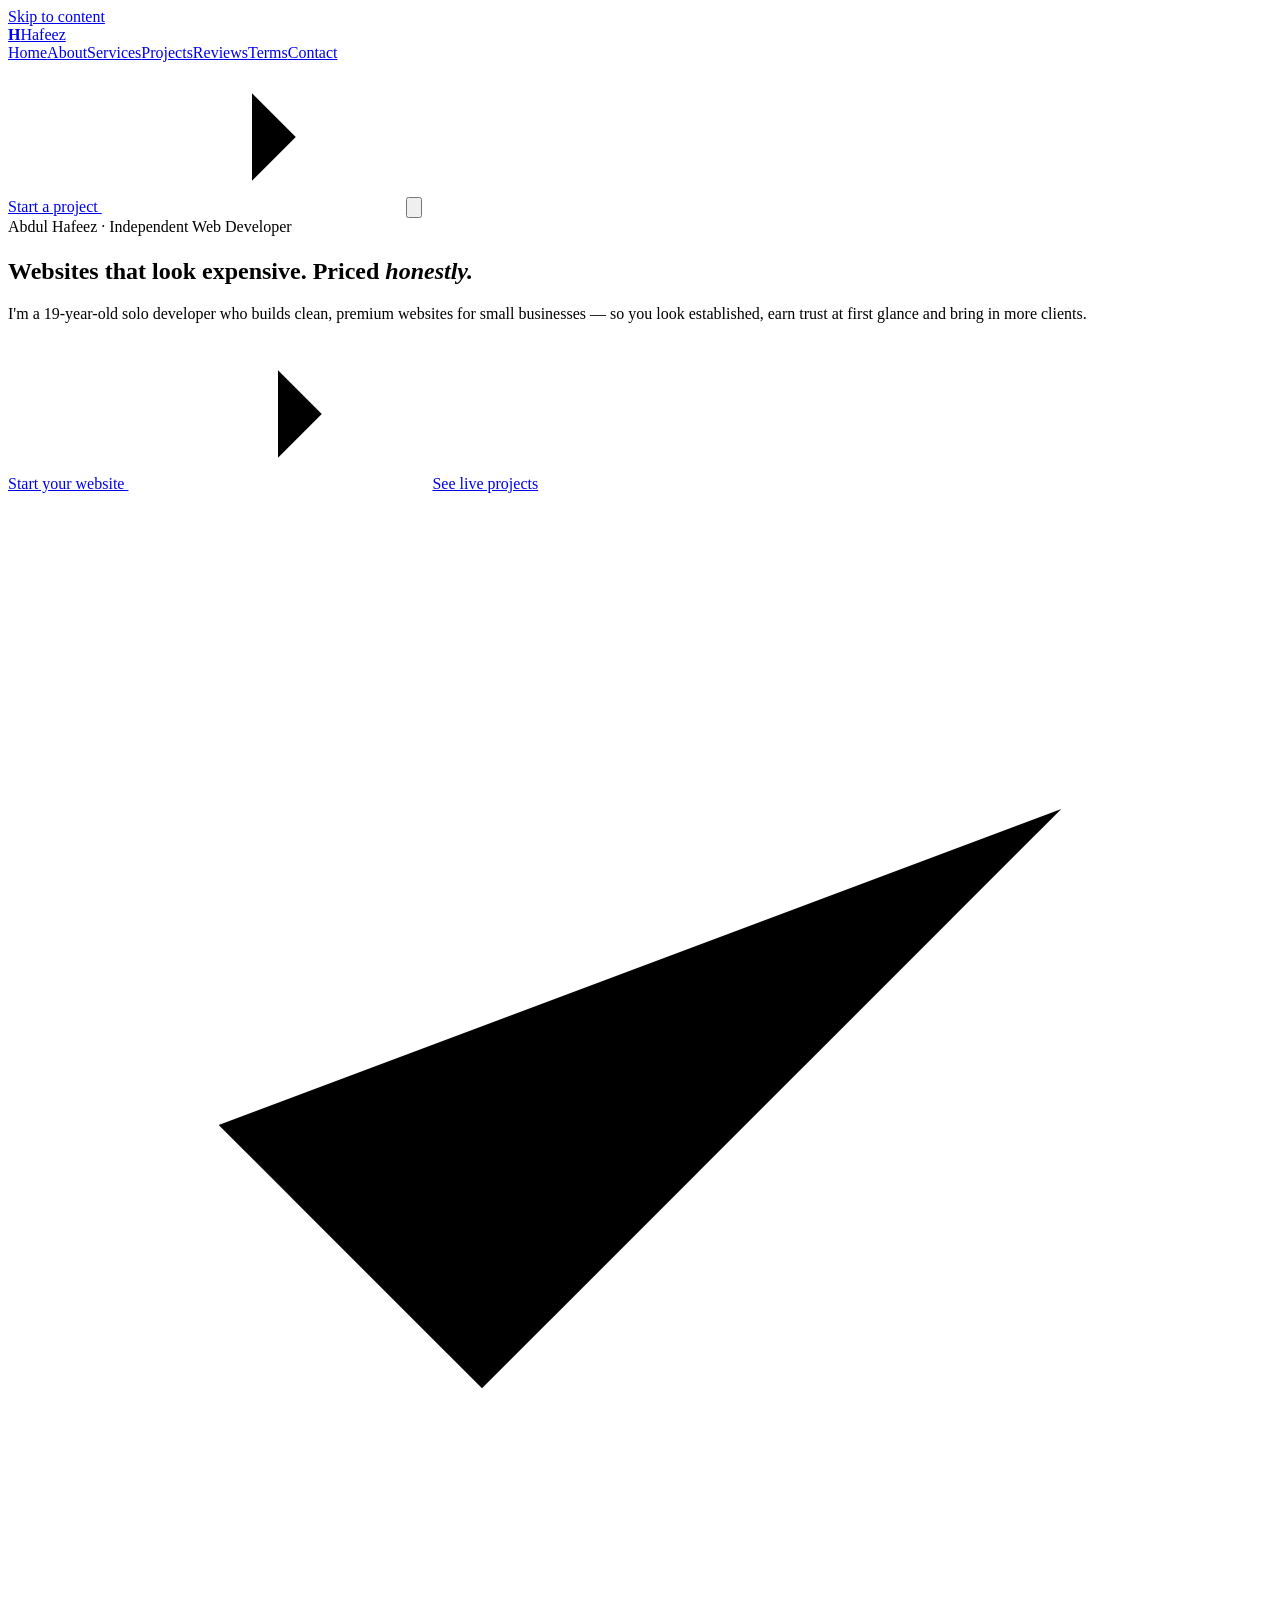
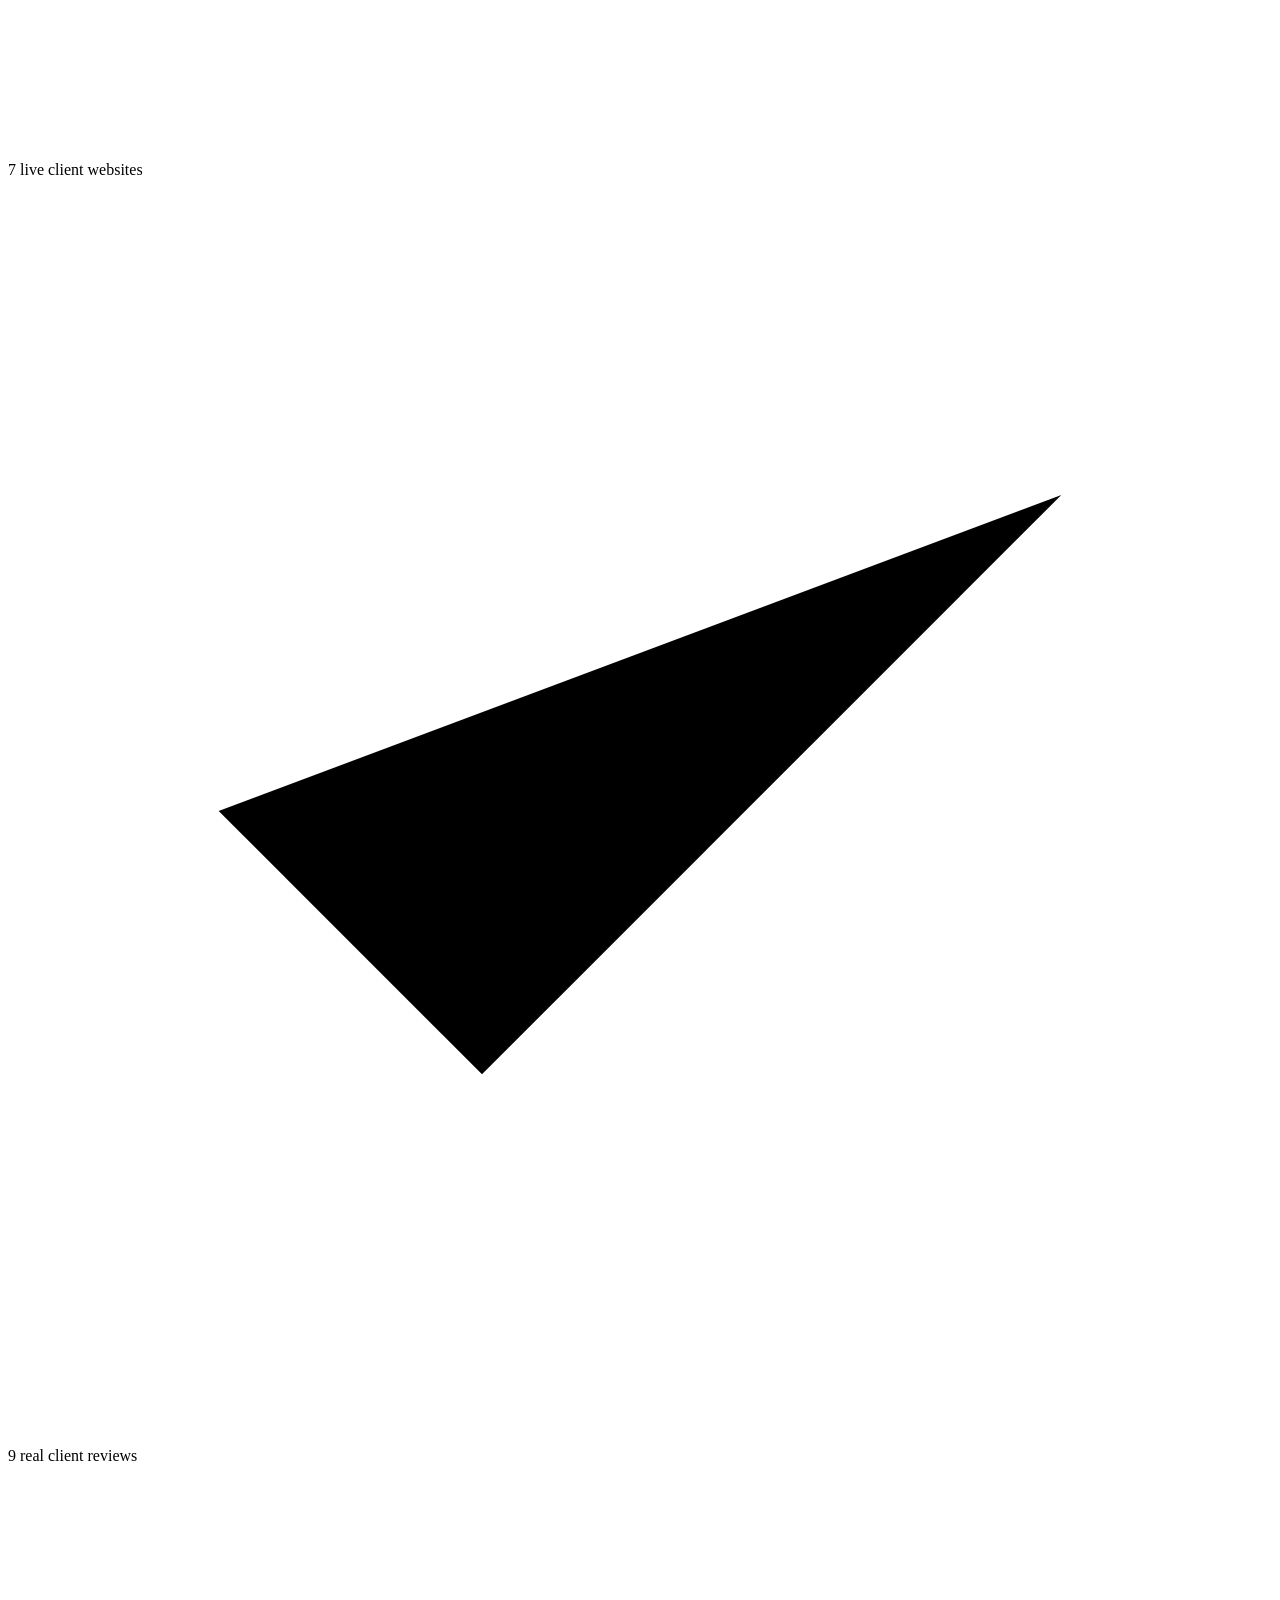
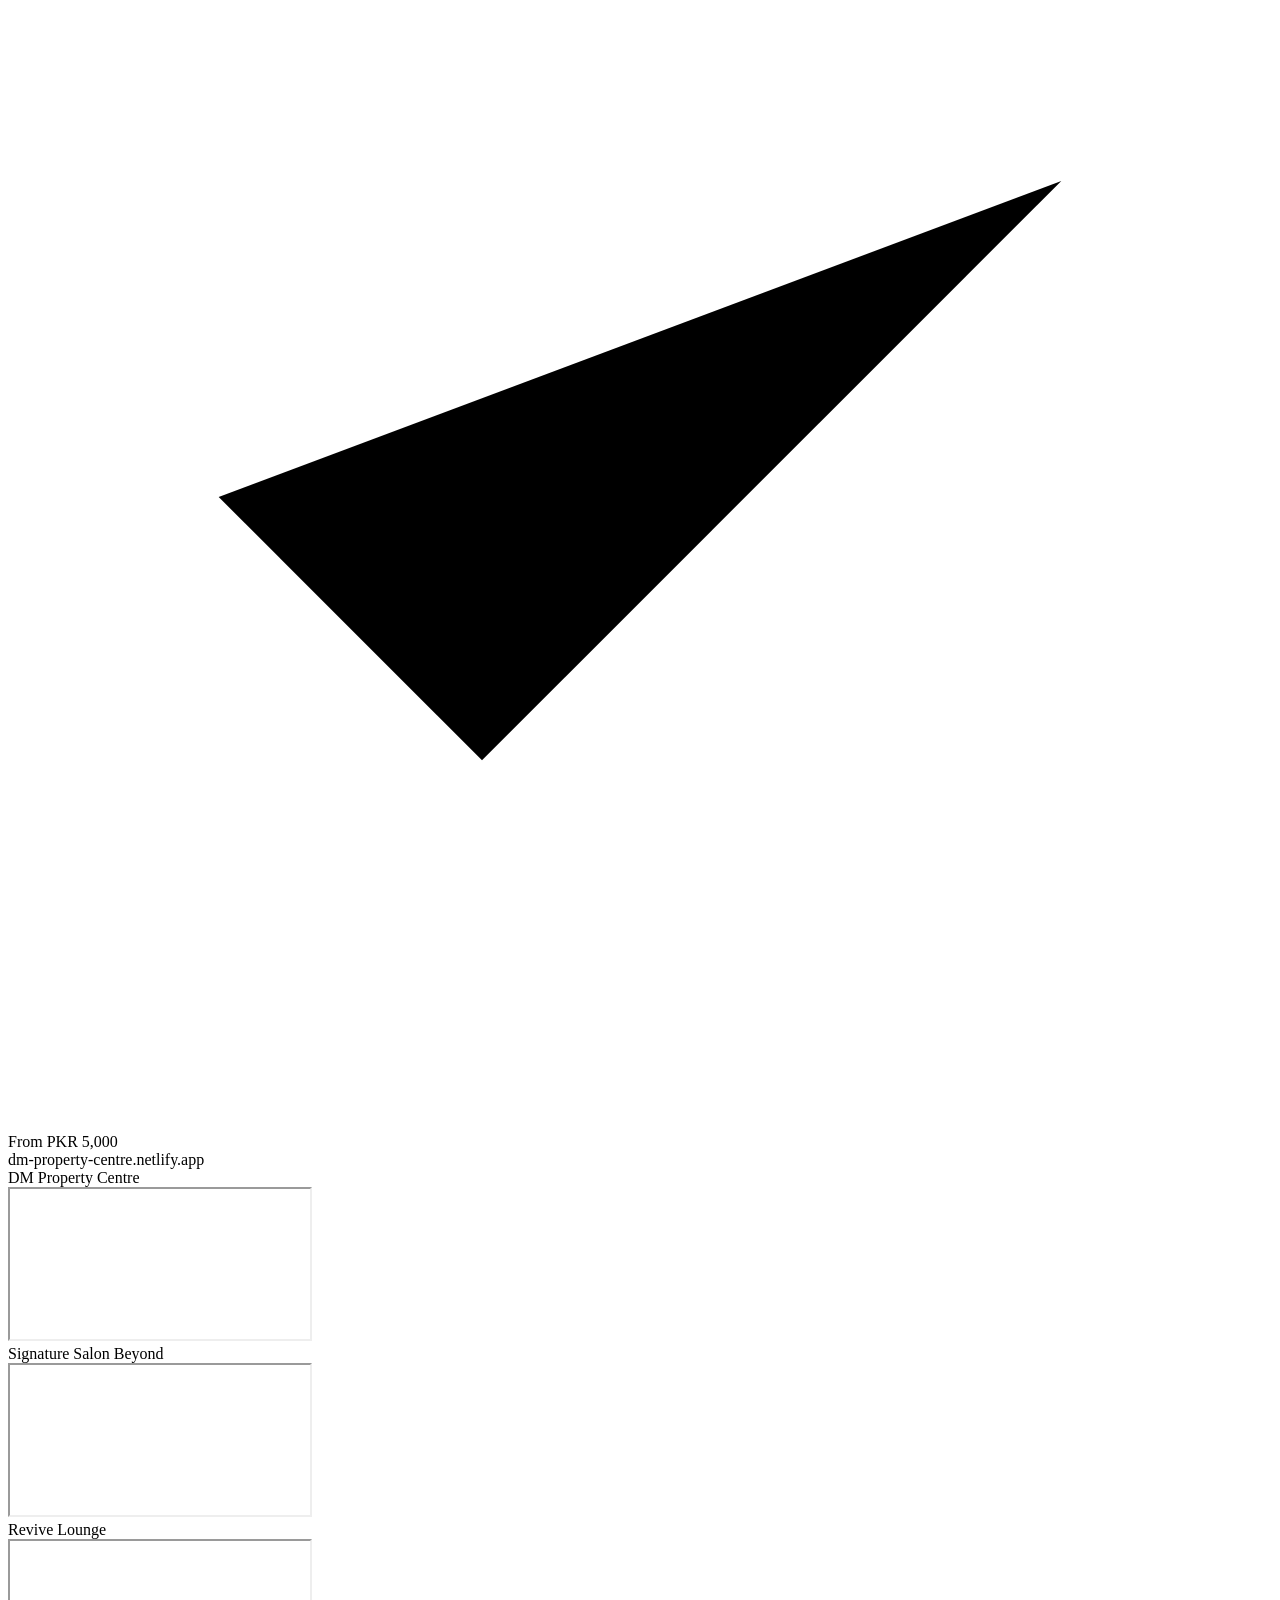
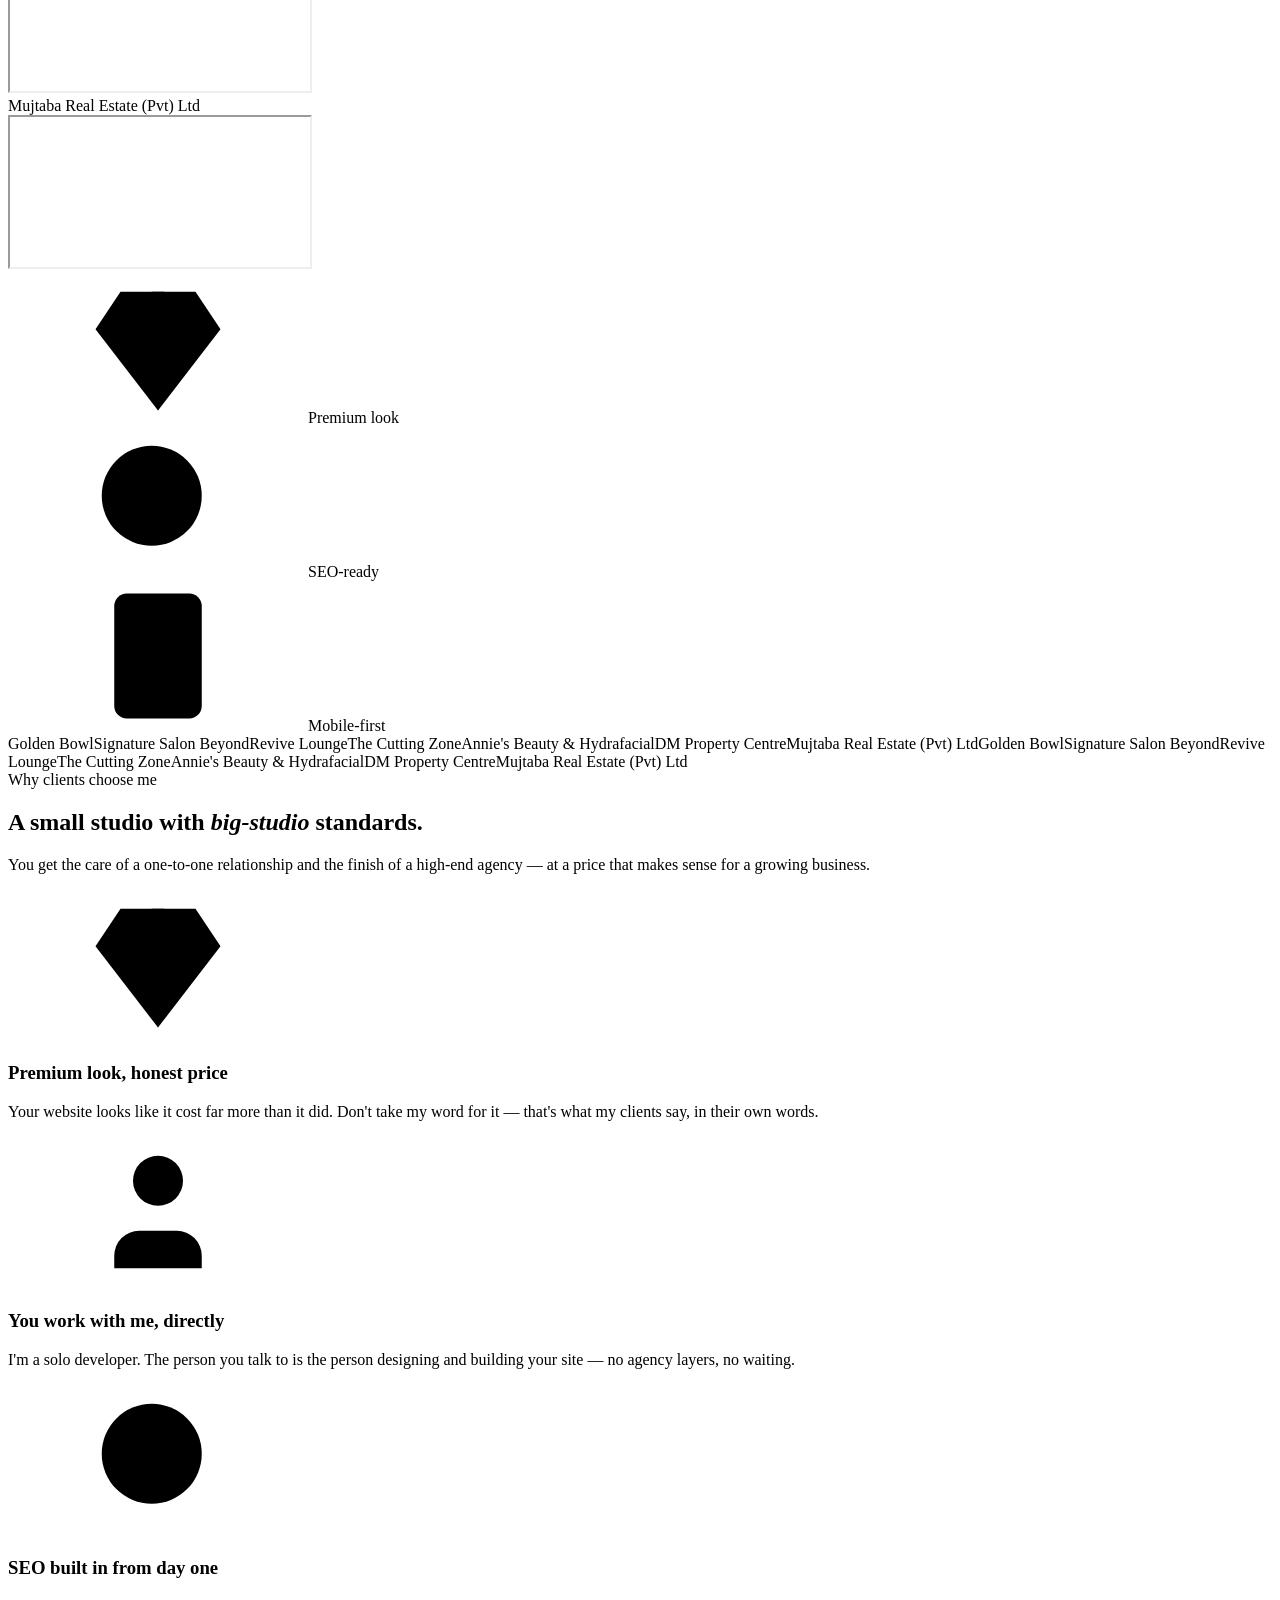
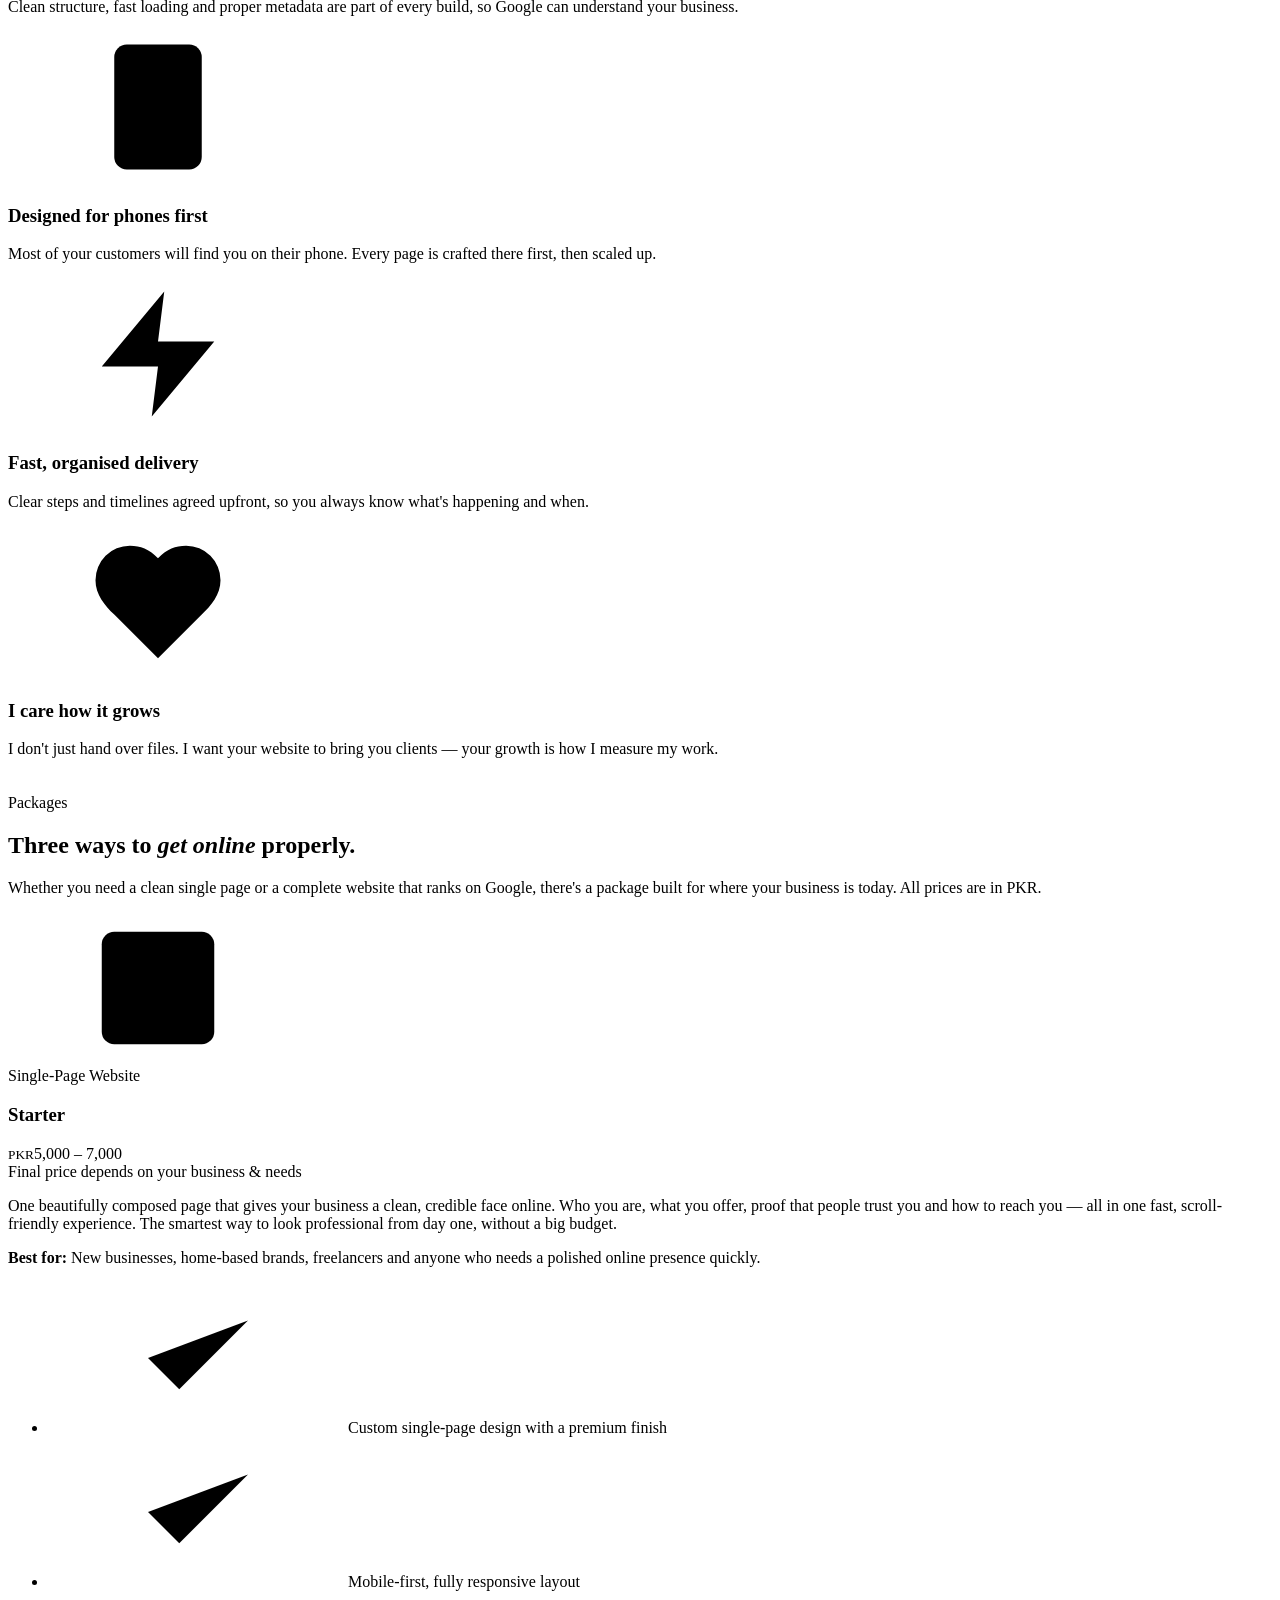
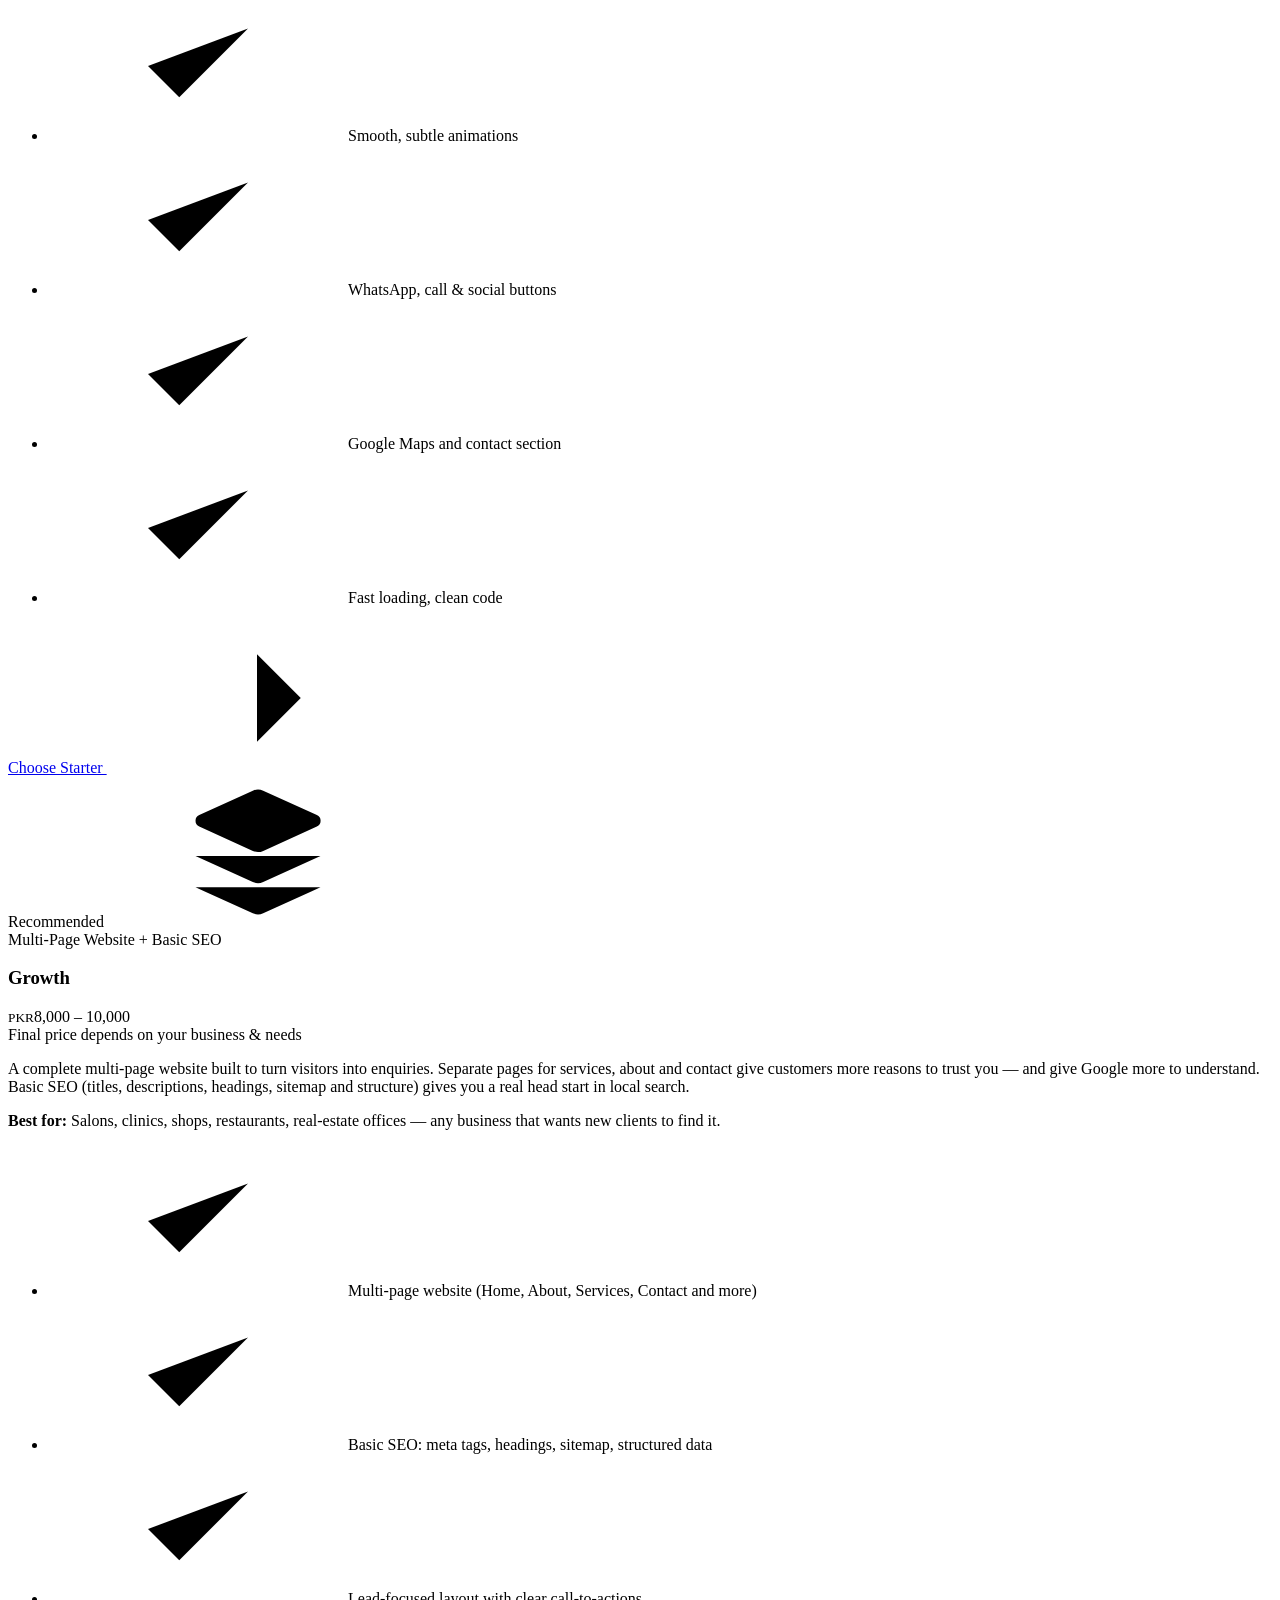
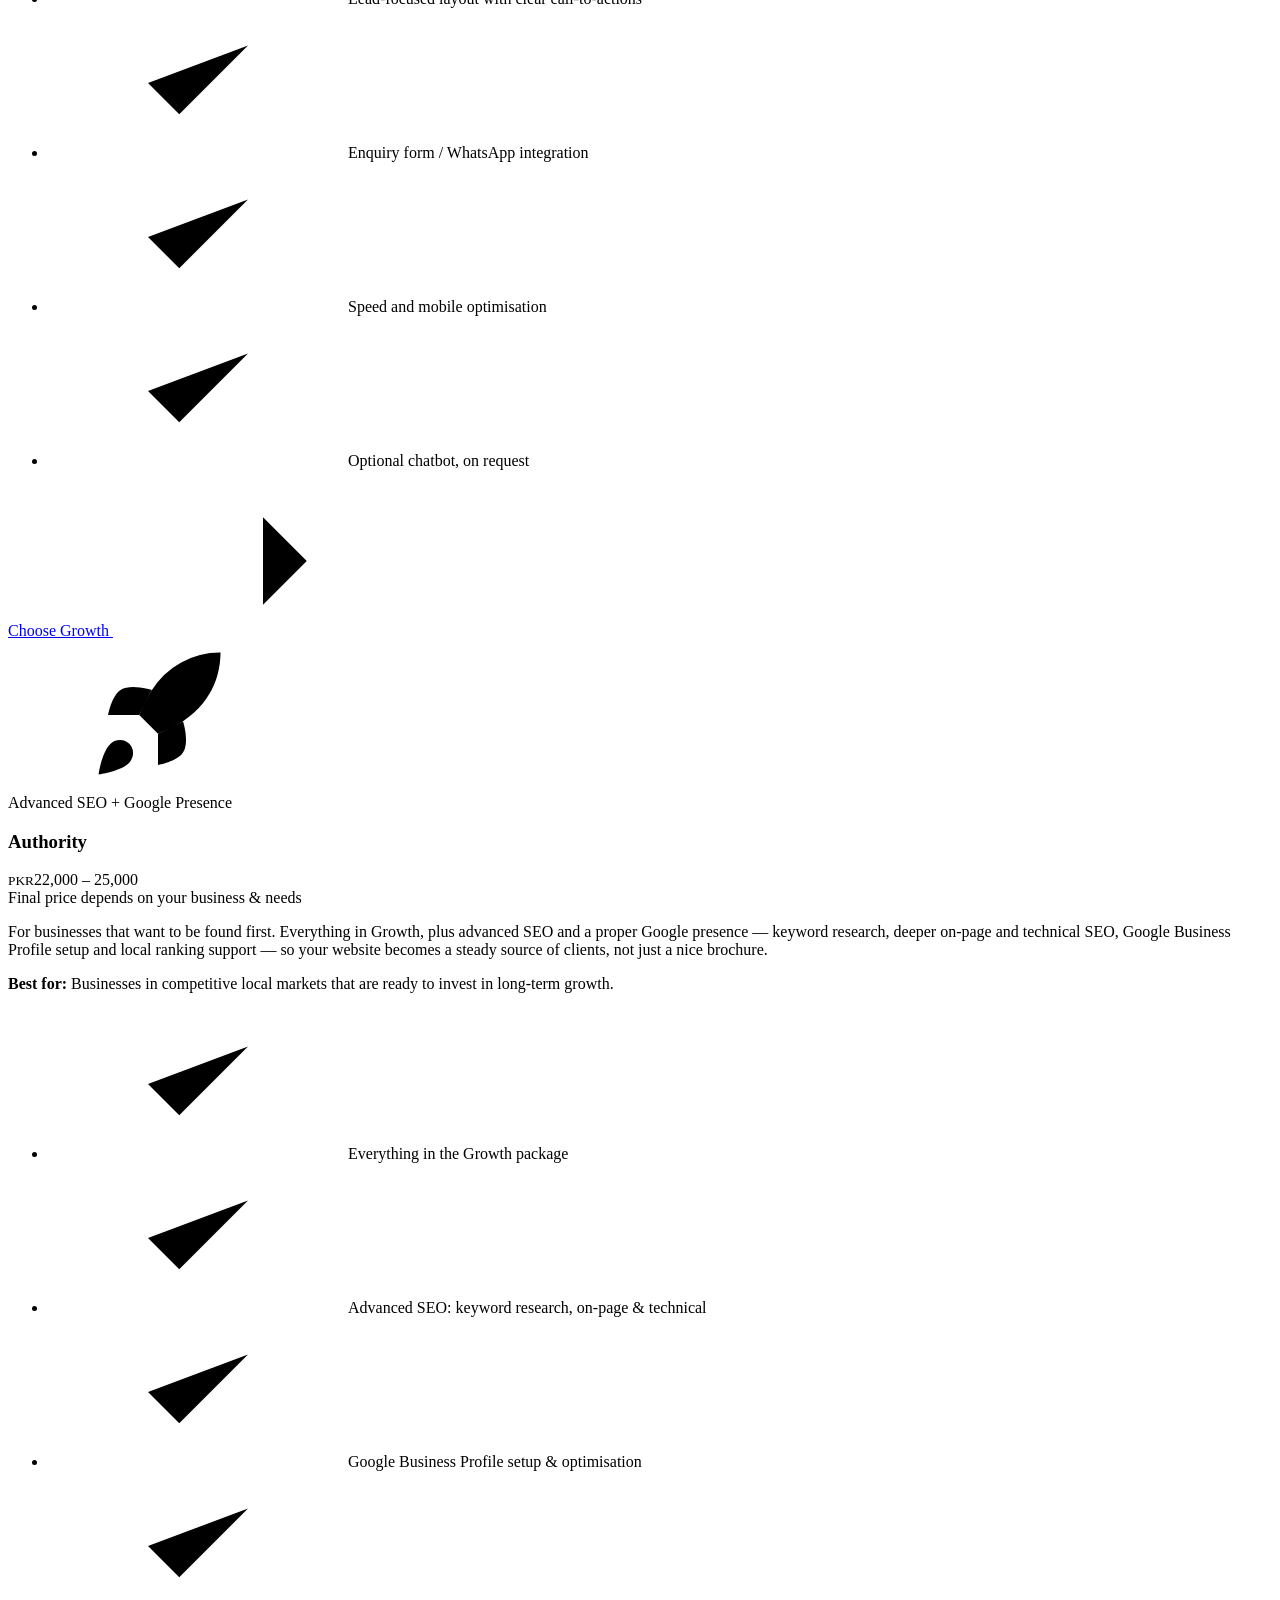
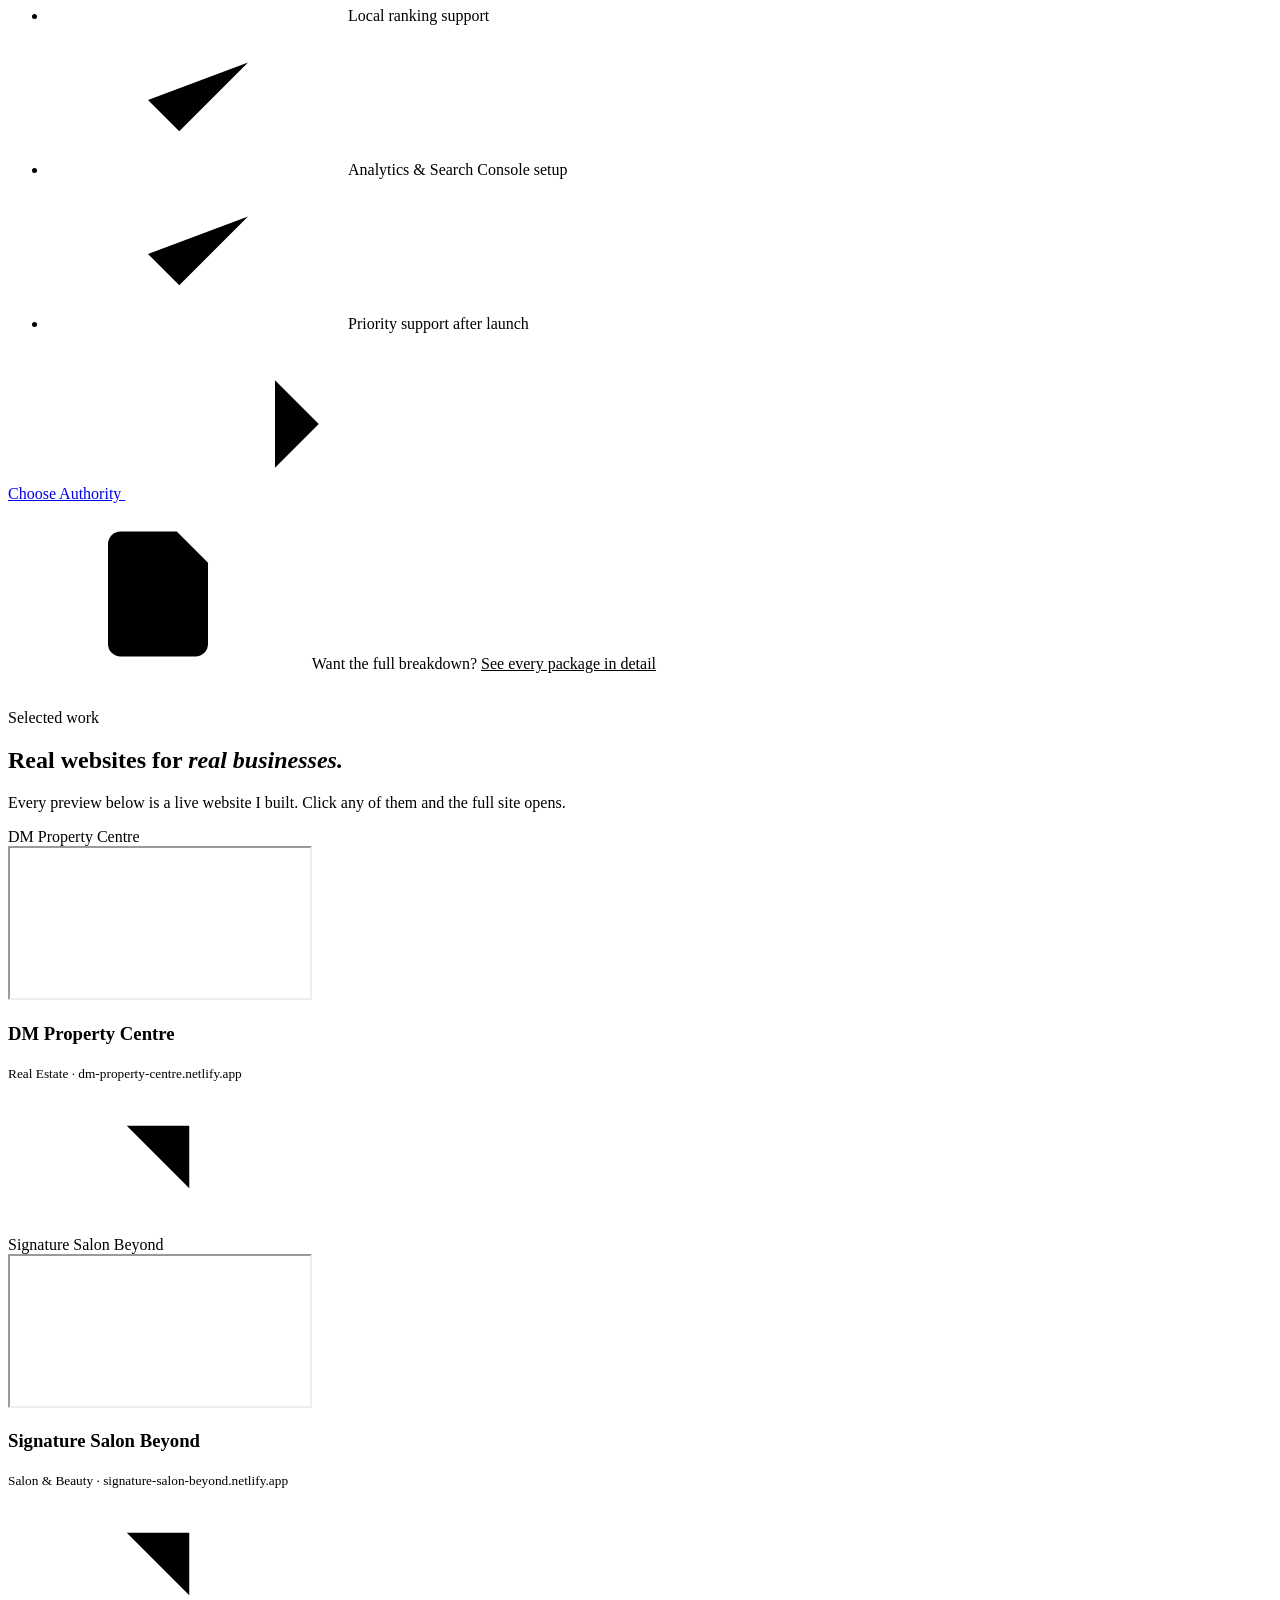
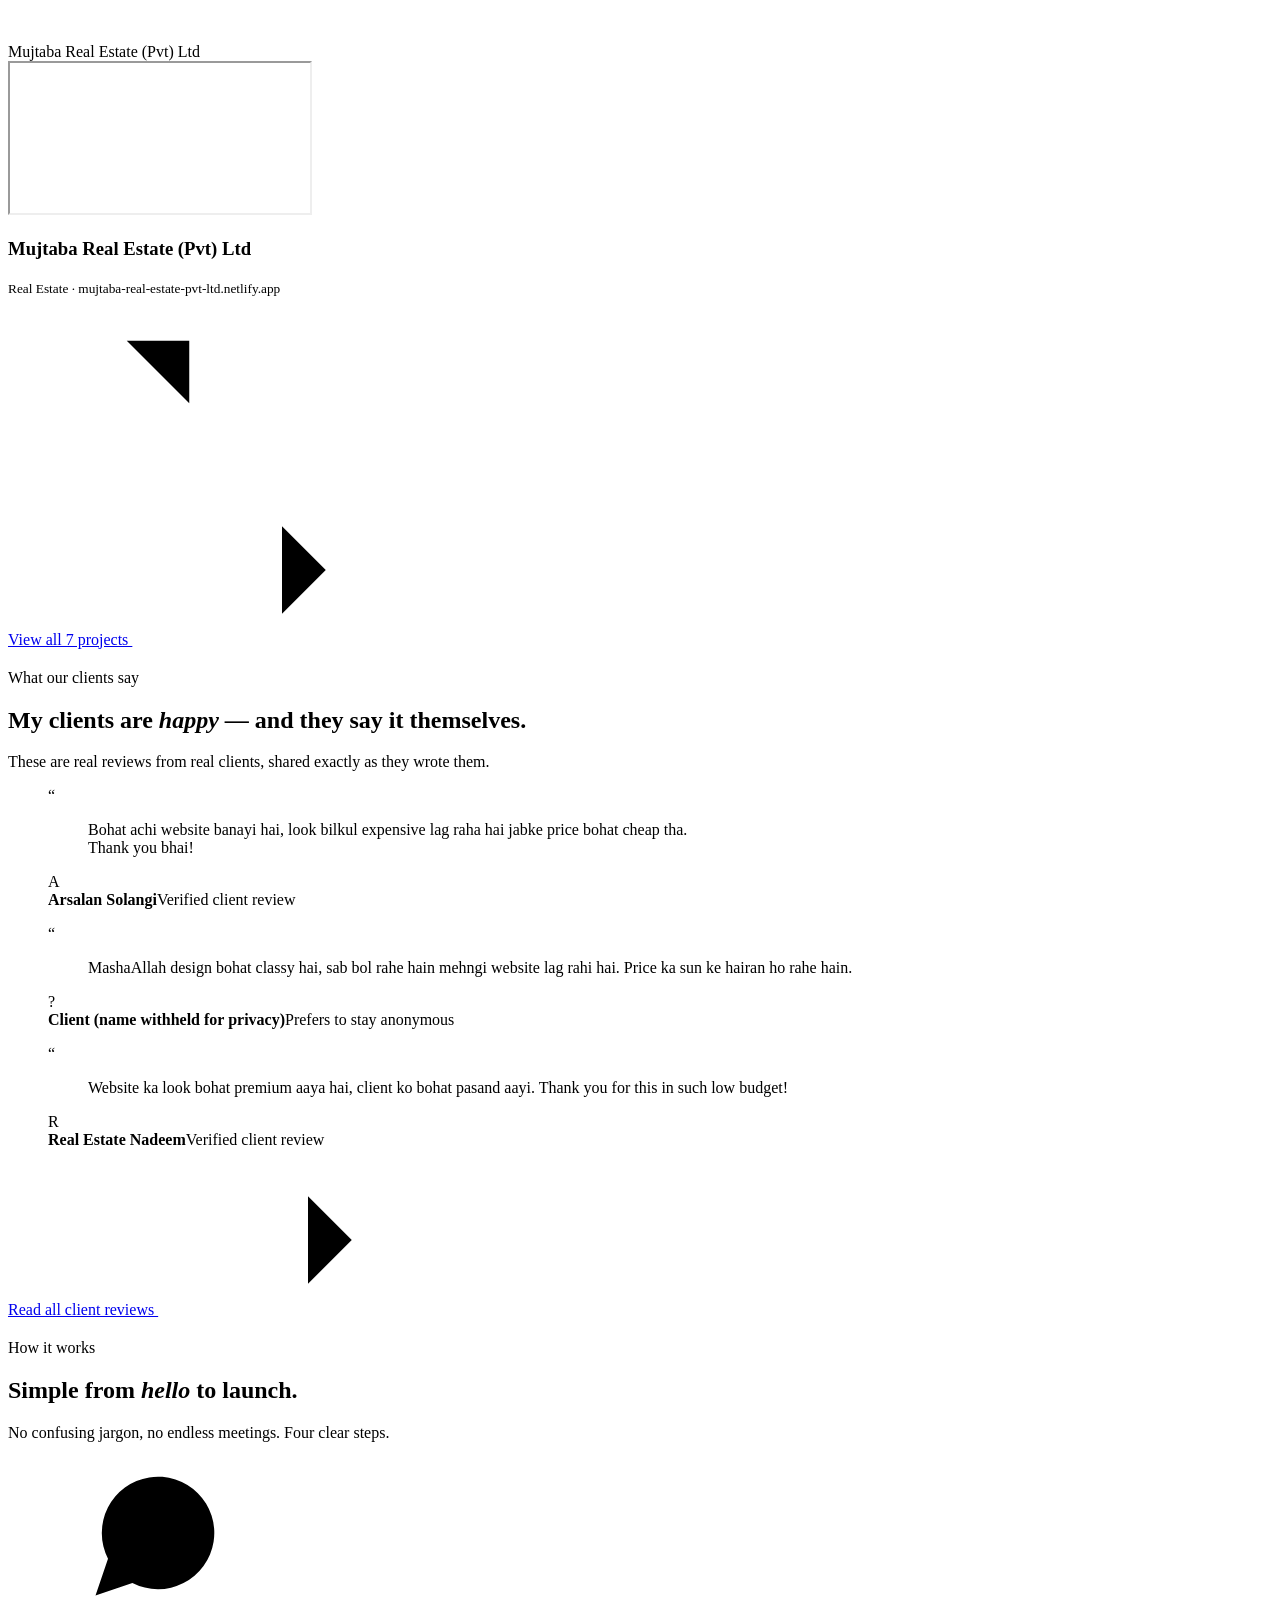
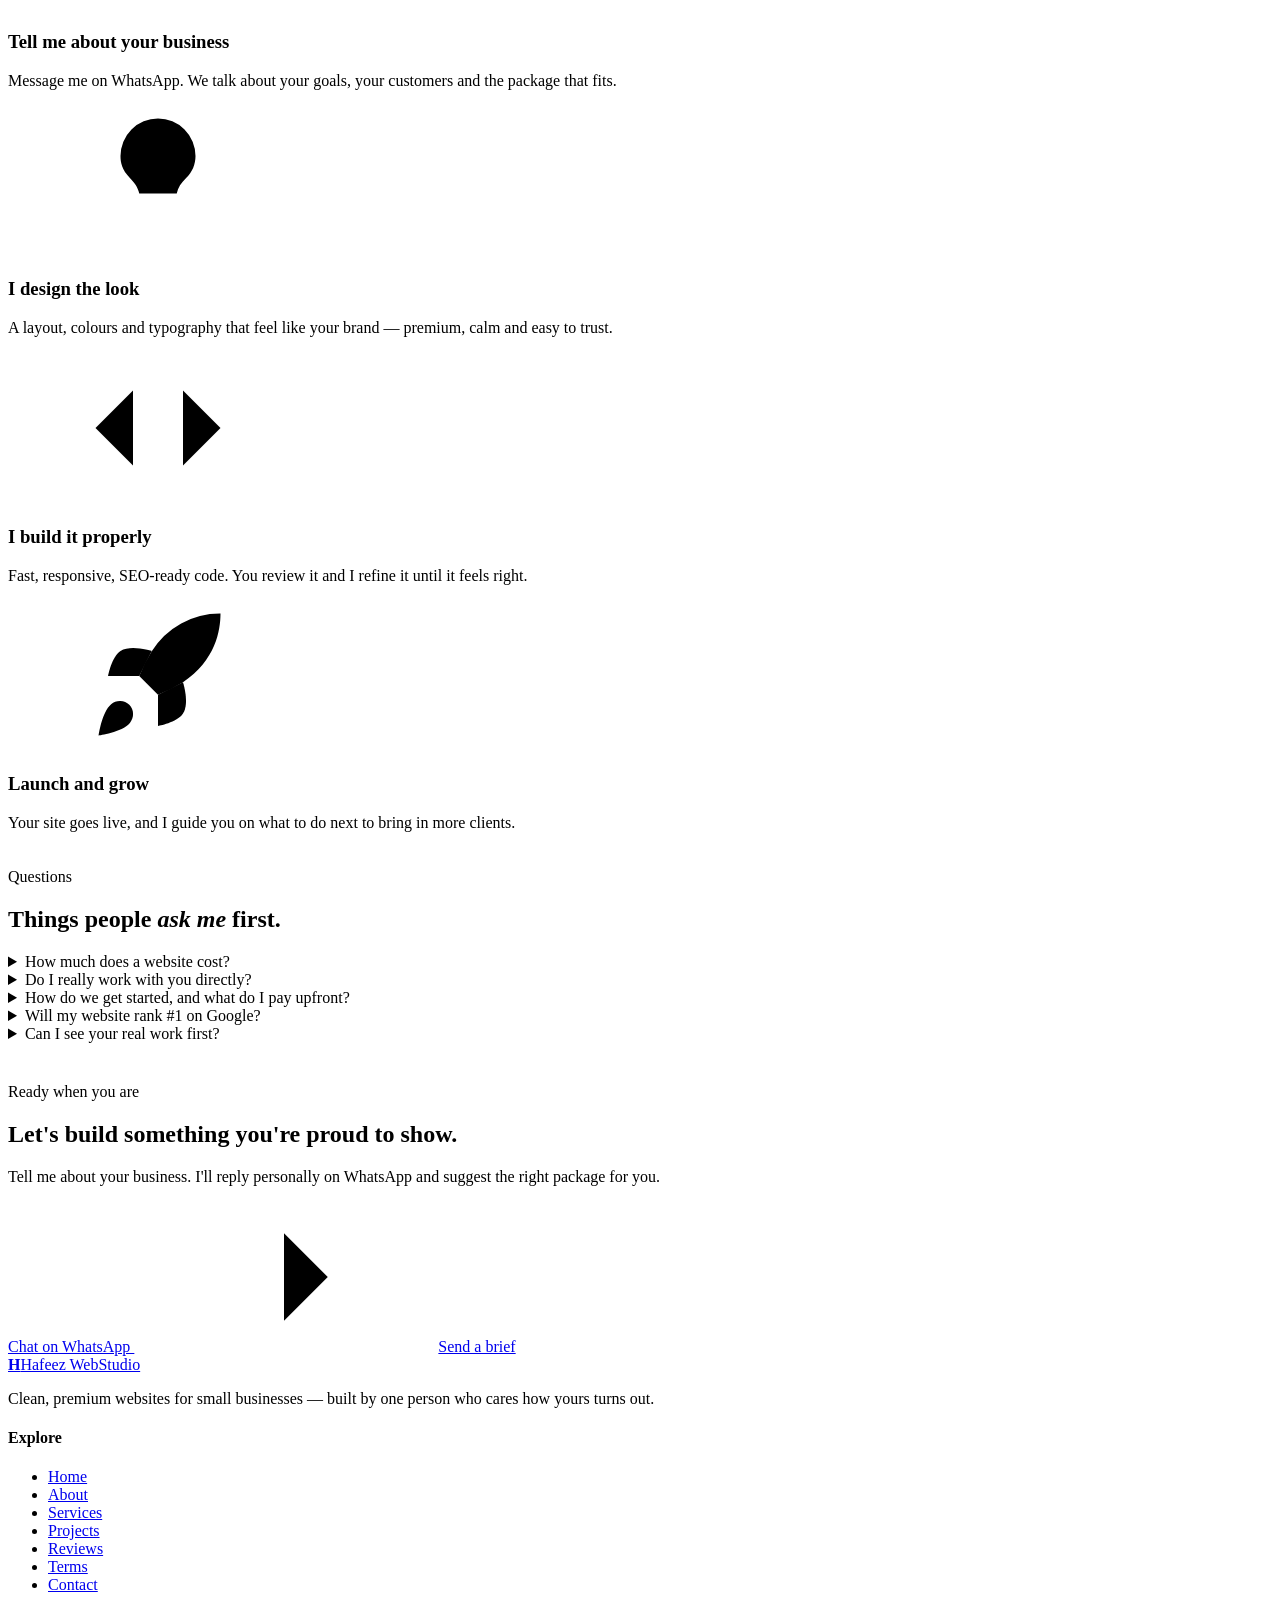
==== index.html @ 3e657000 "Add files via upload" ====
<!doctype html>
<html lang="en">
<head>
<meta charset="utf-8">
<meta name="viewport" content="width=device-width,initial-scale=1,viewport-fit=cover">
<title>Hafeez WebStudio — Premium Websites for Small Businesses</title>
<meta name="description" content="Abdul Hafeez builds clean, premium, SEO-ready websites for small businesses. Single-page from PKR 5,000, multi-page with SEO from PKR 8,000. See live projects and real client reviews.">
<meta name="robots" content="index,follow,max-image-preview:large">
<link rel="canonical" href="https://hafeezwebstudio.vercel.app/">
<meta name="theme-color" content="#08080b">
<meta name="author" content="Abdul Hafeez">
<meta property="og:type" content="website">
<meta property="og:site_name" content="Hafeez WebStudio">
<meta property="og:title" content="Hafeez WebStudio — Premium Websites for Small Businesses">
<meta property="og:description" content="Abdul Hafeez builds clean, premium, SEO-ready websites for small businesses. Single-page from PKR 5,000, multi-page with SEO from PKR 8,000. See live projects and real client reviews.">
<meta property="og:url" content="https://hafeezwebstudio.vercel.app/">
<meta name="twitter:card" content="summary">
<meta name="twitter:title" content="Hafeez WebStudio — Premium Websites for Small Businesses">
<meta name="twitter:description" content="Abdul Hafeez builds clean, premium, SEO-ready websites for small businesses. Single-page from PKR 5,000, multi-page with SEO from PKR 8,000. See live projects and real client reviews.">
<link rel="icon" href="assets/favicon.svg" type="image/svg+xml">
<link rel="preconnect" href="https://fonts.googleapis.com">
<link rel="preconnect" href="https://fonts.gstatic.com" crossorigin>
<link href="https://fonts.googleapis.com/css2?family=Instrument+Serif:ital@0;1&family=Manrope:wght@400;500;600;700&display=swap" rel="stylesheet">
<link rel="stylesheet" href="assets/style.css">
<script type="application/ld+json">{"@context": "https://schema.org", "@type": "ProfessionalService", "name": "Hafeez WebStudio", "url": "https://hafeezwebstudio.vercel.app/", "email": "hafeez.webstudio@gmail.com", "telephone": "+923283411589", "description": "Independent web developer building clean, premium, SEO-ready websites for small businesses.", "founder": {"@type": "Person", "name": "Abdul Hafeez", "jobTitle": "Web Developer"}, "priceRange": "PKR 5,000 – 25,000", "knowsAbout": ["Web design", "Website development", "Search engine optimisation", "Local SEO"]}</script><script type="application/ld+json">{"@context": "https://schema.org", "@type": "FAQPage", "mainEntity": [{"@type": "Question", "name": "How much does a website cost?", "acceptedAnswer": {"@type": "Answer", "text": "I have three packages, all priced in PKR. A single-page website is PKR 5,000 – 7,000, a multi-page website with basic SEO is PKR 8,000 – 10,000 and the full advanced SEO package with Google presence is PKR 22,000 – 25,000. The exact price within each range depends on your business and what you need."}}, {"@type": "Question", "name": "Do I really work with you directly?", "acceptedAnswer": {"@type": "Answer", "text": "Yes. I'm Abdul Hafeez, an independent solo developer. You talk to the person who designs and builds your website — no agency layers and no hand-offs."}}, {"@type": "Question", "name": "How do we get started, and what do I pay upfront?", "acceptedAnswer": {"@type": "Answer", "text": "Message me on WhatsApp with a short description of your business. Once we agree on the package, I start after a 50% advance. The remaining 50% is paid before final delivery. Full details are on the Terms page."}}, {"@type": "Question", "name": "Will my website rank #1 on Google?", "acceptedAnswer": {"@type": "Answer", "text": "Nobody can honestly promise a specific ranking. What I do is build a fast, well-structured website with SEO fundamentals in place from day one — and in the Authority package, I go much deeper to improve your visibility on Google."}}, {"@type": "Question", "name": "Can I see your real work first?", "acceptedAnswer": {"@type": "Answer", "text": "Of course. Every project on the Projects page is a live website — click any preview and the site opens. You can also read what my clients say on the Reviews page."}}]}</script>
</head>
<body>
<a class="skip" href="#main">Skip to content</a>
<svg width="0" height="0" style="position:absolute" aria-hidden="true"><defs>
<symbol id="i-search" viewBox="0 0 24 24"><circle cx="11" cy="11" r="8"/><path d="m21 21-4.3-4.3"/></symbol>
<symbol id="i-zap" viewBox="0 0 24 24"><polygon points="13 2 3 14 12 14 11 22 21 10 12 10 13 2"/></symbol>
<symbol id="i-shield" viewBox="0 0 24 24"><path d="M20 13c0 5-3.5 7.5-7.66 8.95a1 1 0 0 1-.67-.01C7.5 20.5 4 18 4 13V6a1 1 0 0 1 1-1c2 0 4.5-1.2 6.24-2.72a1.17 1.17 0 0 1 1.52 0C14.51 3.81 17 5 19 5a1 1 0 0 1 1 1z"/><path d="m9 12 2 2 4-4"/></symbol>
<symbol id="i-rocket" viewBox="0 0 24 24"><path d="M4.5 16.5c-1.5 1.26-2 5-2 5s3.74-.5 5-2c.71-.84.7-2.13-.09-2.91a2.18 2.18 0 0 0-2.91-.09z"/><path d="m12 15-3-3a22 22 0 0 1 2-3.95A12.88 12.88 0 0 1 22 2c0 2.72-.78 7.5-6 11a22.35 22.35 0 0 1-4 2z"/><path d="M9 12H4s.55-3.03 2-4c1.62-1.08 5 0 5 0"/><path d="M12 15v5s3.03-.55 4-2c1.08-1.62 0-5 0-5"/></symbol>
<symbol id="i-layout" viewBox="0 0 24 24"><rect width="18" height="18" x="3" y="3" rx="2"/><path d="M3 9h18"/><path d="M9 21V9"/></symbol>
<symbol id="i-layers" viewBox="0 0 24 24"><path d="m12.83 2.18a2 2 0 0 0-1.66 0L2.6 6.08a1 1 0 0 0 0 1.83l8.58 3.91a2 2 0 0 0 1.66 0l8.58-3.9a1 1 0 0 0 0-1.83z"/><path d="m22 17.65-9.17 4.16a2 2 0 0 1-1.66 0L2 17.65"/><path d="m22 12.65-9.17 4.16a2 2 0 0 1-1.66 0L2 12.65"/></symbol>
<symbol id="i-mail" viewBox="0 0 24 24"><rect width="20" height="16" x="2" y="4" rx="2"/><path d="m22 7-8.97 5.7a1.94 1.94 0 0 1-2.06 0L2 7"/></symbol>
<symbol id="i-phone" viewBox="0 0 24 24"><path d="M22 16.92v3a2 2 0 0 1-2.18 2 19.79 19.79 0 0 1-8.63-3.07 19.5 19.5 0 0 1-6-6 19.79 19.79 0 0 1-3.07-8.67A2 2 0 0 1 4.11 2h3a2 2 0 0 1 2 1.72c.127.96.361 1.903.7 2.81a2 2 0 0 1-.45 2.11L8.09 9.91a16 16 0 0 0 6 6l1.27-1.27a2 2 0 0 1 2.11-.45c.907.339 1.85.573 2.81.7A2 2 0 0 1 22 16.92z"/></symbol>
<symbol id="i-msg" viewBox="0 0 24 24"><path d="M7.9 20A9 9 0 1 0 4 16.1L2 22z"/></symbol>
<symbol id="i-check" viewBox="0 0 24 24"><path d="M20 6 9 17l-5-5"/></symbol>
<symbol id="i-star" viewBox="0 0 24 24"><polygon points="12 2 15.09 8.26 22 9.27 17 14.14 18.18 21.02 12 17.77 5.82 21.02 7 14.14 2 9.27 8.91 8.26 12 2"/></symbol>
<symbol id="i-arrow" viewBox="0 0 24 24"><path d="M5 12h14"/><path d="m12 5 7 7-7 7"/></symbol>
<symbol id="i-up" viewBox="0 0 24 24"><path d="M7 7h10v10"/><path d="M7 17 17 7"/></symbol>
<symbol id="i-trend" viewBox="0 0 24 24"><polyline points="22 7 13.5 15.5 8.5 10.5 2 17"/><polyline points="16 7 22 7 22 13"/></symbol>
<symbol id="i-clock" viewBox="0 0 24 24"><circle cx="12" cy="12" r="10"/><polyline points="12 6 12 12 16 14"/></symbol>
<symbol id="i-spark" viewBox="0 0 24 24"><path d="M9.937 15.5A2 2 0 0 0 8.5 14.063l-6.135-1.582a.5.5 0 0 1 0-.962L8.5 9.936A2 2 0 0 0 9.937 8.5l1.582-6.135a.5.5 0 0 1 .963 0L14.063 8.5A2 2 0 0 0 15.5 9.937l6.135 1.581a.5.5 0 0 1 0 .964L15.5 14.063a2 2 0 0 0-1.437 1.437l-1.582 6.135a.5.5 0 0 1-.963 0z"/></symbol>
<symbol id="i-mobile" viewBox="0 0 24 24"><rect width="14" height="20" x="5" y="2" rx="2" ry="2"/><path d="M12 18h.01"/></symbol>
<symbol id="i-menu" viewBox="0 0 24 24"><path d="M4 8h16"/><path d="M4 16h16"/></symbol>
<symbol id="i-file" viewBox="0 0 24 24"><path d="M15 2H6a2 2 0 0 0-2 2v16a2 2 0 0 0 2 2h12a2 2 0 0 0 2-2V7z"/><path d="M14 2v4a2 2 0 0 0 2 2h4"/><path d="M10 9H8"/><path d="M16 13H8"/><path d="M16 17H8"/></symbol>
<symbol id="i-heart" viewBox="0 0 24 24"><path d="M19 14c1.49-1.46 3-3.21 3-5.5A5.5 5.5 0 0 0 16.5 3c-1.76 0-3 .5-4.5 2-1.5-1.5-2.74-2-4.5-2A5.5 5.5 0 0 0 2 8.5c0 2.3 1.5 4.05 3 5.5l7 7Z"/></symbol>
<symbol id="i-gem" viewBox="0 0 24 24"><path d="M6 3h12l4 6-10 13L2 9Z"/><path d="M11 3 8 9l4 13 4-13-3-6"/><path d="M2 9h20"/></symbol>
<symbol id="i-user" viewBox="0 0 24 24"><path d="M19 21v-2a4 4 0 0 0-4-4H9a4 4 0 0 0-4 4v2"/><circle cx="12" cy="7" r="4"/></symbol>
<symbol id="i-card" viewBox="0 0 24 24"><rect width="20" height="14" x="2" y="5" rx="2"/><line x1="2" x2="22" y1="10" y2="10"/></symbol>
<symbol id="i-pin" viewBox="0 0 24 24"><path d="M20 10c0 6-8 12-8 12s-8-6-8-12a8 8 0 0 1 16 0Z"/><circle cx="12" cy="10" r="3"/></symbol>
<symbol id="i-code" viewBox="0 0 24 24"><polyline points="16 18 22 12 16 6"/><polyline points="8 6 2 12 8 18"/></symbol>
<symbol id="i-bulb" viewBox="0 0 24 24"><path d="M15 14c.2-1 .7-1.7 1.5-2.5 1-.9 1.5-2.2 1.5-3.5A6 6 0 0 0 6 8c0 1 .2 2.2 1.5 3.5.7.7 1.3 1.5 1.5 2.5"/><path d="M9 18h6"/><path d="M10 22h4"/></symbol>
</defs></svg>
<div class="progress"></div>
<div class="cursor-glow" aria-hidden="true"></div>
<header class="nav">
  <div class="nav-in">
    <a class="brand" href="index.html" aria-label="Hafeez WebStudio home"><b>H</b>Hafeez</a>
    <nav class="links" aria-label="Main"><a href="index.html" aria-current="page">Home</a><a href="about.html">About</a><a href="services.html">Services</a><a href="projects.html">Projects</a><a href="reviews.html">Reviews</a><a href="terms.html">Terms</a><a href="contact.html">Contact</a></nav>
    <a class="btn btn-gold" href="contact.html">Start a project <svg class="i" aria-hidden="true"><use href="#i-arrow"/></svg></a>
    <button class="burger" aria-label="Menu" aria-expanded="false"><svg viewBox="0 0 24 24"><use href="#i-menu"/></svg></button>
  </div>
</header>
<main id="main">

<section class="hero"><div class="aurora" aria-hidden="true"><i></i><i></i><i></i></div>
<div class="wrap hero-grid">
  <div>
    <span class="eyebrow" data-r>Abdul Hafeez · Independent Web Developer</span>
    <h1 class="h1" style="margin-top:22px" aria-label="Websites that look expensive. Priced honestly.">
      <span class="line-mask"><span style="--i:0">Websites that</span></span>
      <span class="line-mask"><span style="--i:1">look <span class="gt">expensive.</span></span></span>
      <span class="line-mask"><span style="--i:2">Priced <em>honestly.</em></span></span>
    </h1>
    <p class="lead" data-r style="--d:5">I'm a 19-year-old solo developer who builds clean, premium websites for small businesses — so you look established, earn trust at first glance and bring in more clients.</p>
    <div class="hero-cta" data-r style="--d:6">
      <a class="btn btn-gold" href="contact.html">Start your website <svg class="i" aria-hidden="true"><use href="#i-arrow"/></svg></a>
      <a class="btn btn-ghost" href="projects.html">See live projects</a>
    </div>
    <div class="hero-meta" data-r style="--d:7">
      <span><svg viewBox="0 0 24 24"><use href="#i-check"/></svg>7 live client websites</span>
      <span><svg viewBox="0 0 24 24"><use href="#i-check"/></svg>9 real client reviews</span>
      <span><svg viewBox="0 0 24 24"><use href="#i-check"/></svg>From PKR 5,000</span>
    </div>
  </div>
  <div class="stage" data-r style="--d:3">
    <div class="browser" aria-label="Rotating previews of live client websites">
      <div class="browser-bar"><i></i><i></i><i></i><div class="url">dm-property-centre.netlify.app</div></div>
      <div class="screen"><div class="layer" data-host="dm-property-centre.netlify.app"><div class="pv" style="height:100%;aspect-ratio:auto"><div class="fb">DM Property Centre</div><iframe data-src="https://dm-property-centre.netlify.app/" title="Live preview of DM Property Centre" tabindex="-1" loading="lazy" sandbox="allow-scripts allow-same-origin" referrerpolicy="no-referrer"></iframe><a class="hit" tabindex="-1" href="https://dm-property-centre.netlify.app/" target="_blank" rel="noopener" aria-label="Open DM Property Centre website"></a></div></div><div class="layer" data-host="signature-salon-beyond.netlify.app"><div class="pv" style="height:100%;aspect-ratio:auto"><div class="fb">Signature Salon Beyond</div><iframe data-src="https://signature-salon-beyond.netlify.app/" title="Live preview of Signature Salon Beyond" tabindex="-1" loading="lazy" sandbox="allow-scripts allow-same-origin" referrerpolicy="no-referrer"></iframe><a class="hit" tabindex="-1" href="https://signature-salon-beyond.netlify.app/" target="_blank" rel="noopener" aria-label="Open Signature Salon Beyond website"></a></div></div><div class="layer" data-host="revive-lounge.netlify.app"><div class="pv" style="height:100%;aspect-ratio:auto"><div class="fb">Revive Lounge</div><iframe data-src="https://revive-lounge.netlify.app/" title="Live preview of Revive Lounge" tabindex="-1" loading="lazy" sandbox="allow-scripts allow-same-origin" referrerpolicy="no-referrer"></iframe><a class="hit" tabindex="-1" href="https://revive-lounge.netlify.app/" target="_blank" rel="noopener" aria-label="Open Revive Lounge website"></a></div></div><div class="layer" data-host="mujtaba-real-estate-pvt-ltd.netlify.app"><div class="pv" style="height:100%;aspect-ratio:auto"><div class="fb">Mujtaba Real Estate (Pvt) Ltd</div><iframe data-src="https://mujtaba-real-estate-pvt-ltd.netlify.app/" title="Live preview of Mujtaba Real Estate (Pvt) Ltd" tabindex="-1" loading="lazy" sandbox="allow-scripts allow-same-origin" referrerpolicy="no-referrer"></iframe><a class="hit" tabindex="-1" href="https://mujtaba-real-estate-pvt-ltd.netlify.app/" target="_blank" rel="noopener" aria-label="Open Mujtaba Real Estate (Pvt) Ltd website"></a></div></div></div>
    </div>
    <div class="fl a"><span class="ico"><svg aria-hidden="true"><use href="#i-gem"/></svg></span>Premium look</div>
    <div class="fl b"><span class="ico"><svg aria-hidden="true"><use href="#i-search"/></svg></span>SEO-ready</div>
    <div class="fl c"><span class="ico"><svg aria-hidden="true"><use href="#i-mobile"/></svg></span>Mobile-first</div>
  </div>
</div></section>

<div class="marquee" aria-hidden="true"><div class="mq"><span>Golden Bowl</span><span>Signature Salon Beyond</span><span>Revive Lounge</span><span>The Cutting Zone</span><span>Annie&#x27;s Beauty &amp; Hydrafacial</span><span>DM Property Centre</span><span>Mujtaba Real Estate (Pvt) Ltd</span><span>Golden Bowl</span><span>Signature Salon Beyond</span><span>Revive Lounge</span><span>The Cutting Zone</span><span>Annie&#x27;s Beauty &amp; Hydrafacial</span><span>DM Property Centre</span><span>Mujtaba Real Estate (Pvt) Ltd</span></div></div>

<section><div class="wrap">
<div class="sh" data-r><span class="eyebrow">Why clients choose me</span><h2 class="h2">A small studio with <em>big-studio</em> standards.</h2><p class="lead">You get the care of a one-to-one relationship and the finish of a high-end agency — at a price that makes sense for a growing business.</p></div>
<div class="grid g3"><article class="glass card" data-r style="--d:0"><span class="ico"><svg aria-hidden="true"><use href="#i-gem"/></svg></span><h3>Premium look, honest price</h3><p>Your website looks like it cost far more than it did. Don't take my word for it — that's what my clients say, in their own words.</p></article><article class="glass card" data-r style="--d:1"><span class="ico"><svg aria-hidden="true"><use href="#i-user"/></svg></span><h3>You work with me, directly</h3><p>I'm a solo developer. The person you talk to is the person designing and building your site — no agency layers, no waiting.</p></article><article class="glass card" data-r style="--d:2"><span class="ico"><svg aria-hidden="true"><use href="#i-search"/></svg></span><h3>SEO built in from day one</h3><p>Clean structure, fast loading and proper metadata are part of every build, so Google can understand your business.</p></article><article class="glass card" data-r style="--d:0"><span class="ico"><svg aria-hidden="true"><use href="#i-mobile"/></svg></span><h3>Designed for phones first</h3><p>Most of your customers will find you on their phone. Every page is crafted there first, then scaled up.</p></article><article class="glass card" data-r style="--d:1"><span class="ico"><svg aria-hidden="true"><use href="#i-zap"/></svg></span><h3>Fast, organised delivery</h3><p>Clear steps and timelines agreed upfront, so you always know what's happening and when.</p></article><article class="glass card" data-r style="--d:2"><span class="ico"><svg aria-hidden="true"><use href="#i-heart"/></svg></span><h3>I care how it grows</h3><p>I don't just hand over files. I want your website to bring you clients — your growth is how I measure my work.</p></article></div></div></section>

<section style="padding-top:20px"><div class="wrap">
<div class="sh" data-r><span class="eyebrow">Packages</span><h2 class="h2">Three ways to <em>get online</em> properly.</h2><p class="lead">Whether you need a clean single page or a complete website that ranks on Google, there's a package built for where your business is today. All prices are in PKR.</p></div>
<div class="grid g3 tiers"><article class="glass tier" id="starter" data-r style="--d:0" data-tilt>
<span class="ico"><svg aria-hidden="true"><use href="#i-layout"/></svg></span>
<div class="n">Single-Page Website</div><h3>Starter</h3>
<div class="price"><small>PKR</small>5,000 – 7,000</div><div class="sub">Final price depends on your business &amp; needs</div>
<p class="desc">One beautifully composed page that gives your business a clean, credible face online. Who you are, what you offer, proof that people trust you and how to reach you — all in one fast, scroll-friendly experience. The smartest way to look professional from day one, without a big budget.</p>
<div class="best"><b>Best for:</b> New businesses, home-based brands, freelancers and anyone who needs a polished online presence quickly.</div>
<ul class="ticks"><li><svg class="i" aria-hidden="true"><use href="#i-check"/></svg><span>Custom single-page design with a premium finish</span></li><li><svg class="i" aria-hidden="true"><use href="#i-check"/></svg><span>Mobile-first, fully responsive layout</span></li><li><svg class="i" aria-hidden="true"><use href="#i-check"/></svg><span>Smooth, subtle animations</span></li><li><svg class="i" aria-hidden="true"><use href="#i-check"/></svg><span>WhatsApp, call &amp; social buttons</span></li><li><svg class="i" aria-hidden="true"><use href="#i-check"/></svg><span>Google Maps and contact section</span></li><li><svg class="i" aria-hidden="true"><use href="#i-check"/></svg><span>Fast loading, clean code</span></li></ul>
<a class="btn btn-ghost" href="contact.html?package=starter">Choose Starter <svg class="i" aria-hidden="true"><use href="#i-arrow"/></svg></a></article><article class="glass tier rec" id="growth" data-r style="--d:1" data-tilt><span class="tag">Recommended</span>
<span class="ico"><svg aria-hidden="true"><use href="#i-layers"/></svg></span>
<div class="n">Multi-Page Website + Basic SEO</div><h3>Growth</h3>
<div class="price"><small>PKR</small>8,000 – 10,000</div><div class="sub">Final price depends on your business &amp; needs</div>
<p class="desc">A complete multi-page website built to turn visitors into enquiries. Separate pages for services, about and contact give customers more reasons to trust you — and give Google more to understand. Basic SEO (titles, descriptions, headings, sitemap and structure) gives you a real head start in local search.</p>
<div class="best"><b>Best for:</b> Salons, clinics, shops, restaurants, real-estate offices — any business that wants new clients to find it.</div>
<ul class="ticks"><li><svg class="i" aria-hidden="true"><use href="#i-check"/></svg><span>Multi-page website (Home, About, Services, Contact and more)</span></li><li><svg class="i" aria-hidden="true"><use href="#i-check"/></svg><span>Basic SEO: meta tags, headings, sitemap, structured data</span></li><li><svg class="i" aria-hidden="true"><use href="#i-check"/></svg><span>Lead-focused layout with clear call-to-actions</span></li><li><svg class="i" aria-hidden="true"><use href="#i-check"/></svg><span>Enquiry form / WhatsApp integration</span></li><li><svg class="i" aria-hidden="true"><use href="#i-check"/></svg><span>Speed and mobile optimisation</span></li><li><svg class="i" aria-hidden="true"><use href="#i-check"/></svg><span>Optional chatbot, on request</span></li></ul>
<a class="btn btn-gold" href="contact.html?package=growth">Choose Growth <svg class="i" aria-hidden="true"><use href="#i-arrow"/></svg></a></article><article class="glass tier" id="authority" data-r style="--d:2" data-tilt>
<span class="ico"><svg aria-hidden="true"><use href="#i-rocket"/></svg></span>
<div class="n">Advanced SEO + Google Presence</div><h3>Authority</h3>
<div class="price"><small>PKR</small>22,000 – 25,000</div><div class="sub">Final price depends on your business &amp; needs</div>
<p class="desc">For businesses that want to be found first. Everything in Growth, plus advanced SEO and a proper Google presence — keyword research, deeper on-page and technical SEO, Google Business Profile setup and local ranking support — so your website becomes a steady source of clients, not just a nice brochure.</p>
<div class="best"><b>Best for:</b> Businesses in competitive local markets that are ready to invest in long-term growth.</div>
<ul class="ticks"><li><svg class="i" aria-hidden="true"><use href="#i-check"/></svg><span>Everything in the Growth package</span></li><li><svg class="i" aria-hidden="true"><use href="#i-check"/></svg><span>Advanced SEO: keyword research, on-page &amp; technical</span></li><li><svg class="i" aria-hidden="true"><use href="#i-check"/></svg><span>Google Business Profile setup &amp; optimisation</span></li><li><svg class="i" aria-hidden="true"><use href="#i-check"/></svg><span>Local ranking support</span></li><li><svg class="i" aria-hidden="true"><use href="#i-check"/></svg><span>Analytics &amp; Search Console setup</span></li><li><svg class="i" aria-hidden="true"><use href="#i-check"/></svg><span>Priority support after launch</span></li></ul>
<a class="btn btn-ghost" href="contact.html?package=authority">Choose Authority <svg class="i" aria-hidden="true"><use href="#i-arrow"/></svg></a></article></div>
<p class="hint" data-r><svg class="i" aria-hidden="true"><use href="#i-file"/></svg> Want the full breakdown? <a href="services.html" style="color:var(--gold-2);text-decoration:underline">See every package in detail</a></p>
</div></section>

<section style="padding-top:20px"><div class="wrap">
<div class="sh" data-r><span class="eyebrow">Selected work</span><h2 class="h2">Real websites for <em>real businesses.</em></h2><p class="lead">Every preview below is a live website I built. Click any of them and the full site opens.</p></div>
<div class="grid g3"><article class="glass proj" data-g="estate" data-tilt data-r style="--d:0"><div class="pv"><div class="fb">DM Property Centre</div><iframe data-src="https://dm-property-centre.netlify.app/" title="Live preview of DM Property Centre" tabindex="-1" loading="lazy" sandbox="allow-scripts allow-same-origin" referrerpolicy="no-referrer"></iframe><a class="hit" href="https://dm-property-centre.netlify.app/" target="_blank" rel="noopener" aria-label="Open DM Property Centre website"></a></div><div class="meta"><div><h3>DM Property Centre</h3><small>Real Estate · dm-property-centre.netlify.app</small></div><a class="go" href="https://dm-property-centre.netlify.app/" target="_blank" rel="noopener" aria-label="Visit DM Property Centre"><svg class="i" aria-hidden="true"><use href="#i-up"/></svg></a></div></article><article class="glass proj" data-g="beauty" data-tilt data-r style="--d:1"><div class="pv"><div class="fb">Signature Salon Beyond</div><iframe data-src="https://signature-salon-beyond.netlify.app/" title="Live preview of Signature Salon Beyond" tabindex="-1" loading="lazy" sandbox="allow-scripts allow-same-origin" referrerpolicy="no-referrer"></iframe><a class="hit" href="https://signature-salon-beyond.netlify.app/" target="_blank" rel="noopener" aria-label="Open Signature Salon Beyond website"></a></div><div class="meta"><div><h3>Signature Salon Beyond</h3><small>Salon & Beauty · signature-salon-beyond.netlify.app</small></div><a class="go" href="https://signature-salon-beyond.netlify.app/" target="_blank" rel="noopener" aria-label="Visit Signature Salon Beyond"><svg class="i" aria-hidden="true"><use href="#i-up"/></svg></a></div></article><article class="glass proj" data-g="estate" data-tilt data-r style="--d:2"><div class="pv"><div class="fb">Mujtaba Real Estate (Pvt) Ltd</div><iframe data-src="https://mujtaba-real-estate-pvt-ltd.netlify.app/" title="Live preview of Mujtaba Real Estate (Pvt) Ltd" tabindex="-1" loading="lazy" sandbox="allow-scripts allow-same-origin" referrerpolicy="no-referrer"></iframe><a class="hit" href="https://mujtaba-real-estate-pvt-ltd.netlify.app/" target="_blank" rel="noopener" aria-label="Open Mujtaba Real Estate (Pvt) Ltd website"></a></div><div class="meta"><div><h3>Mujtaba Real Estate (Pvt) Ltd</h3><small>Real Estate · mujtaba-real-estate-pvt-ltd.netlify.app</small></div><a class="go" href="https://mujtaba-real-estate-pvt-ltd.netlify.app/" target="_blank" rel="noopener" aria-label="Visit Mujtaba Real Estate (Pvt) Ltd"><svg class="i" aria-hidden="true"><use href="#i-up"/></svg></a></div></article></div>
<div style="margin-top:44px" data-r><a class="btn btn-ghost" href="projects.html">View all 7 projects <svg class="i" aria-hidden="true"><use href="#i-arrow"/></svg></a></div>
</div></section>

<section style="padding-top:20px"><div class="wrap">
<div class="sh" data-r><span class="eyebrow">What our clients say</span><h2 class="h2">My clients are <em>happy</em> — and they say it themselves.</h2><p class="lead">These are real reviews from real clients, shared exactly as they wrote them.</p></div>
<div class="cols"><figure class="glass rv" data-r style="--d:0"><div class="q" aria-hidden="true">“</div><blockquote><p>Bohat achi website banayi hai, look bilkul expensive lag raha hai jabke price bohat cheap tha.<br>Thank you bhai!</p></blockquote><figcaption class="who"><span class="av">A</span><div><b>Arsalan Solangi</b><span>Verified client review</span></div></figcaption></figure><figure class="glass rv" data-r style="--d:1"><div class="q" aria-hidden="true">“</div><blockquote><p>MashaAllah design bohat classy hai, sab bol rahe hain mehngi website lag rahi hai. Price ka sun ke hairan ho rahe hain.</p></blockquote><figcaption class="who"><span class="av">?</span><div><b>Client (name withheld for privacy)</b><span>Prefers to stay anonymous</span></div></figcaption></figure><figure class="glass rv" data-r style="--d:2"><div class="q" aria-hidden="true">“</div><blockquote><p>Website ka look bohat premium aaya hai, client ko bohat pasand aayi. Thank you for this in such low budget!</p></blockquote><figcaption class="who"><span class="av">R</span><div><b>Real Estate Nadeem</b><span>Verified client review</span></div></figcaption></figure></div>
<div data-r><a class="btn btn-ghost" href="reviews.html">Read all client reviews <svg class="i" aria-hidden="true"><use href="#i-arrow"/></svg></a></div>
</div></section>

<section style="padding-top:20px"><div class="wrap">
<div class="sh c" data-r><span class="eyebrow">How it works</span><h2 class="h2">Simple from <em>hello</em> to launch.</h2><p class="lead">No confusing jargon, no endless meetings. Four clear steps.</p></div>
<div class="steps"><article class="glass step" data-r style="--d:0"><span class="ico"><svg aria-hidden="true"><use href="#i-msg"/></svg></span><h3>Tell me about your business</h3><p>Message me on WhatsApp. We talk about your goals, your customers and the package that fits.</p></article><article class="glass step" data-r style="--d:1"><span class="ico"><svg aria-hidden="true"><use href="#i-bulb"/></svg></span><h3>I design the look</h3><p>A layout, colours and typography that feel like your brand — premium, calm and easy to trust.</p></article><article class="glass step" data-r style="--d:2"><span class="ico"><svg aria-hidden="true"><use href="#i-code"/></svg></span><h3>I build it properly</h3><p>Fast, responsive, SEO-ready code. You review it and I refine it until it feels right.</p></article><article class="glass step" data-r style="--d:3"><span class="ico"><svg aria-hidden="true"><use href="#i-rocket"/></svg></span><h3>Launch and grow</h3><p>Your site goes live, and I guide you on what to do next to bring in more clients.</p></article></div></div></section>

<section style="padding-top:20px"><div class="wrap">
<div class="sh c" data-r><span class="eyebrow">Questions</span><h2 class="h2">Things people <em>ask me</em> first.</h2></div>
<div class="faq"><details data-r><summary>How much does a website cost?</summary><p>I have three packages, all priced in PKR. A single-page website is PKR 5,000 – 7,000, a multi-page website with basic SEO is PKR 8,000 – 10,000 and the full advanced SEO package with Google presence is PKR 22,000 – 25,000. The exact price within each range depends on your business and what you need.</p></details><details data-r><summary>Do I really work with you directly?</summary><p>Yes. I&#x27;m Abdul Hafeez, an independent solo developer. You talk to the person who designs and builds your website — no agency layers and no hand-offs.</p></details><details data-r><summary>How do we get started, and what do I pay upfront?</summary><p>Message me on WhatsApp with a short description of your business. Once we agree on the package, I start after a 50% advance. The remaining 50% is paid before final delivery. Full details are on the Terms page.</p></details><details data-r><summary>Will my website rank #1 on Google?</summary><p>Nobody can honestly promise a specific ranking. What I do is build a fast, well-structured website with SEO fundamentals in place from day one — and in the Authority package, I go much deeper to improve your visibility on Google.</p></details><details data-r><summary>Can I see your real work first?</summary><p>Of course. Every project on the Projects page is a live website — click any preview and the site opens. You can also read what my clients say on the Reviews page.</p></details></div></div></section>

<section style="padding-top:40px"><div class="wrap"><div class="glass cta" data-r>
<span class="eyebrow">Ready when you are</span><h2 class="h2">Let's build something you're proud to show.</h2><p class="lead">Tell me about your business. I'll reply personally on WhatsApp and suggest the right package for you.</p>
<div class="cta-btns"><a class="btn btn-gold" href="https://wa.me/923283411589?text=Assalam%20o%20Alaikum%20Hafeez%2C%20I%27d%20like%20to%20discuss%20a%20website." target="_blank" rel="noopener">Chat on WhatsApp <svg class="i" aria-hidden="true"><use href="#i-arrow"/></svg></a>
<a class="btn btn-ghost" href="contact.html">Send a brief</a></div></div></div></section>

</main>
<footer>
  <div class="wrap">
    <div class="fg">
      <div>
        <a class="brand" href="index.html"><b>H</b>Hafeez WebStudio</a>
        <p>Clean, premium websites for small businesses — built by one person who cares how yours turns out.</p>
      </div>
      <div><h4>Explore</h4><ul><li><a href="index.html">Home</a></li><li><a href="about.html">About</a></li><li><a href="services.html">Services</a></li><li><a href="projects.html">Projects</a></li><li><a href="reviews.html">Reviews</a></li><li><a href="terms.html">Terms</a></li><li><a href="contact.html">Contact</a></li></ul></div>
      <div><h4>Packages</h4><ul>
        <li><a href="services.html#starter">Single-page website</a></li>
        <li><a href="services.html#growth">Multi-page + basic SEO</a></li>
        <li><a href="services.html#authority">Advanced SEO + Google</a></li></ul></div>
      <div><h4>Talk to me</h4><ul>
        <li><a href="mailto:hafeez.webstudio@gmail.com">hafeez.webstudio@gmail.com</a></li>
        <li><a href="tel:+923283411589">0328 3411589</a></li>
        <li><a href="https://wa.me/923283411589" target="_blank" rel="noopener">WhatsApp me</a></li></ul></div>
    </div>
    <div class="legal"><span>© 2026 Hafeez WebStudio. Designed &amp; built by Abdul Hafeez.</span><span>All prices in PKR · 50% advance to begin</span></div>
  </div>
</footer>
<a class="wa" href="https://wa.me/923283411589?text=Assalam%20o%20Alaikum%20Hafeez%2C%20I%27d%20like%20to%20discuss%20a%20website." target="_blank" rel="noopener" aria-label="Chat on WhatsApp"><svg viewBox="0 0 24 24"><use href="#i-msg"/></svg></a>
<script src="assets/main.js" defer></script>
</body>
</html>
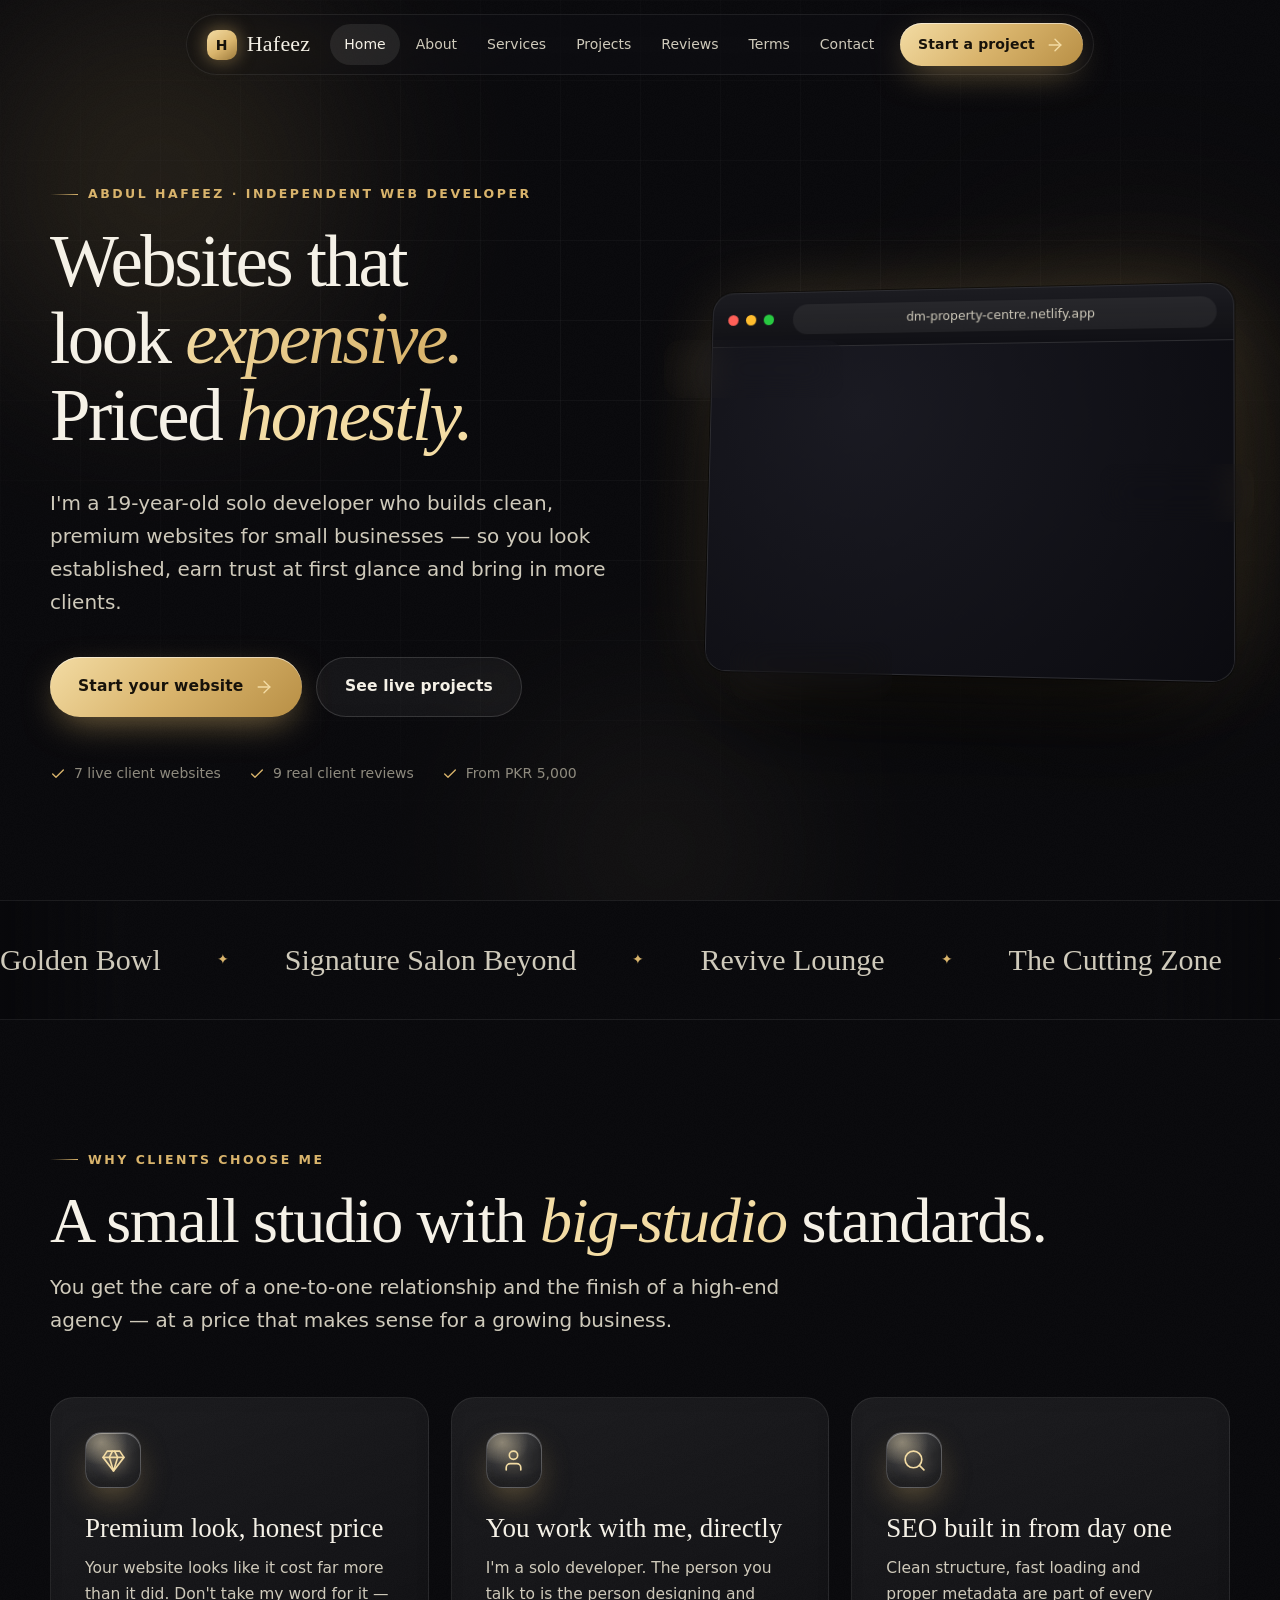
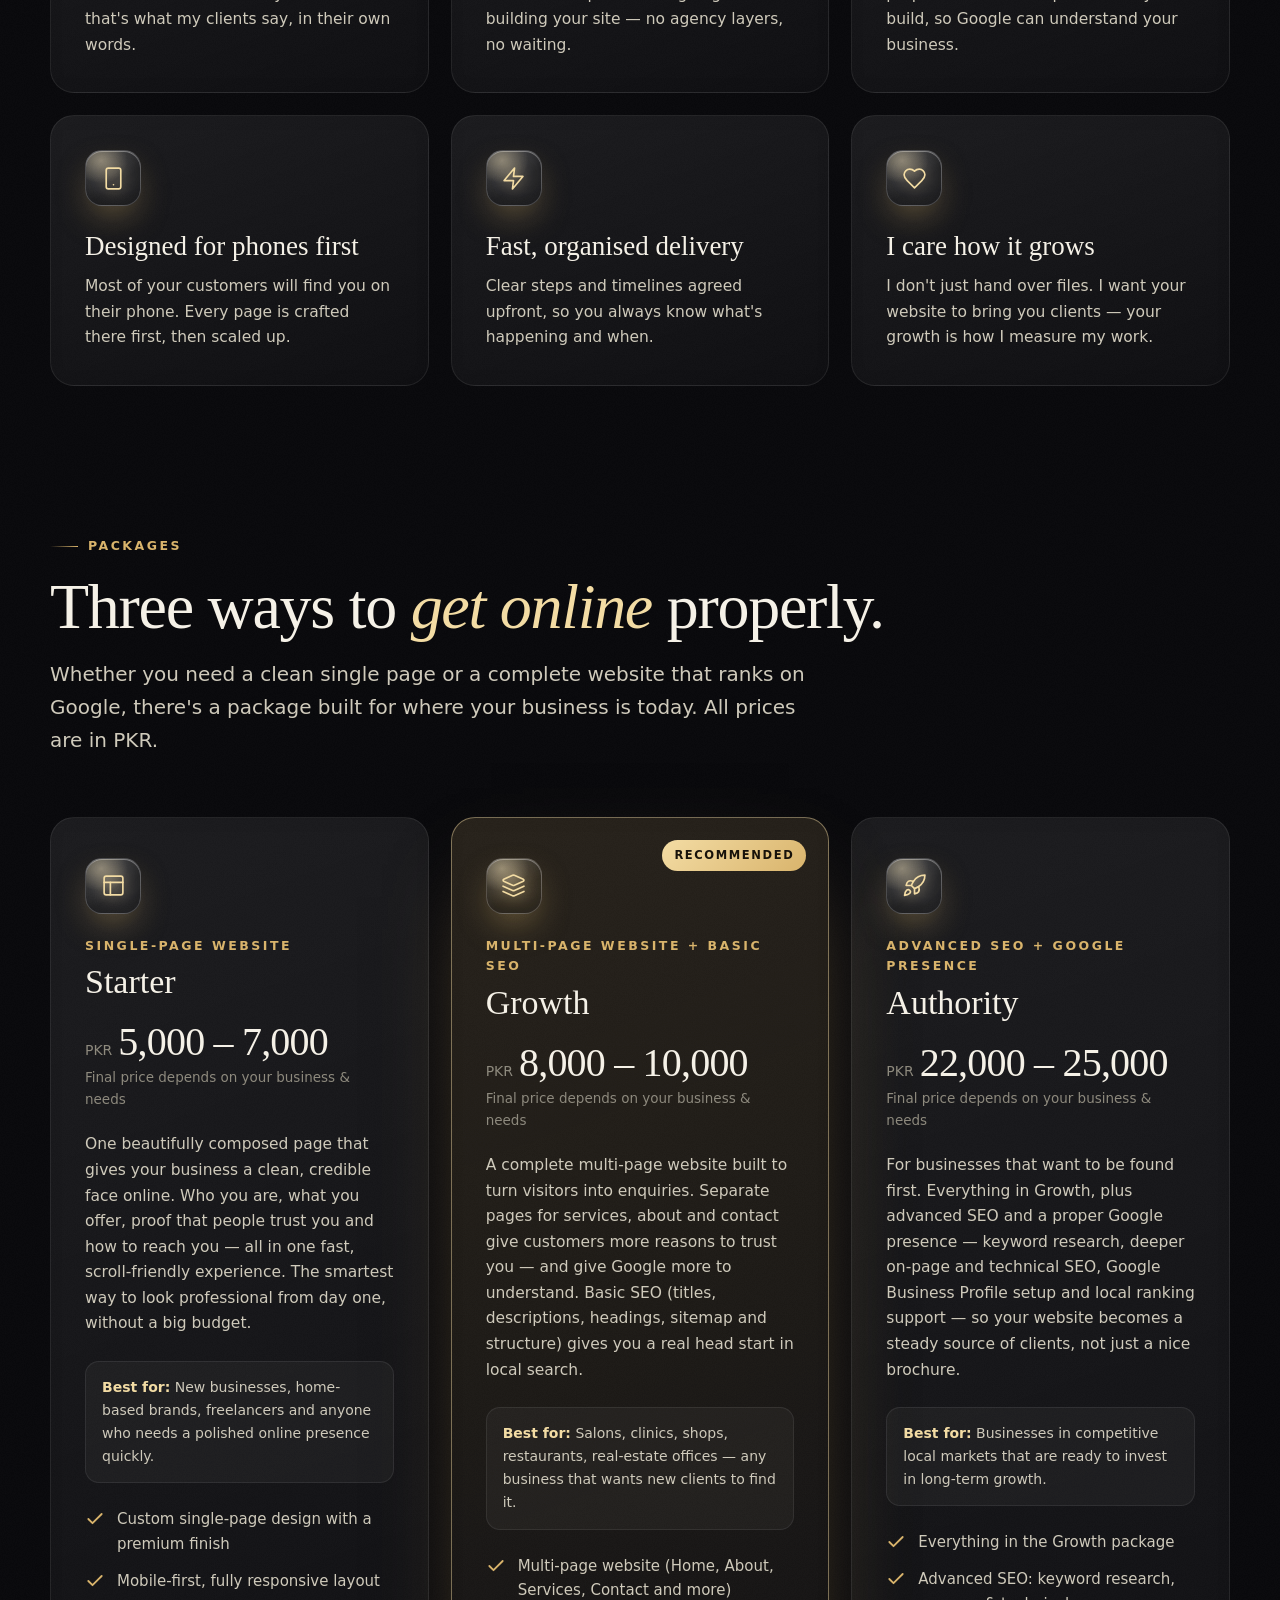
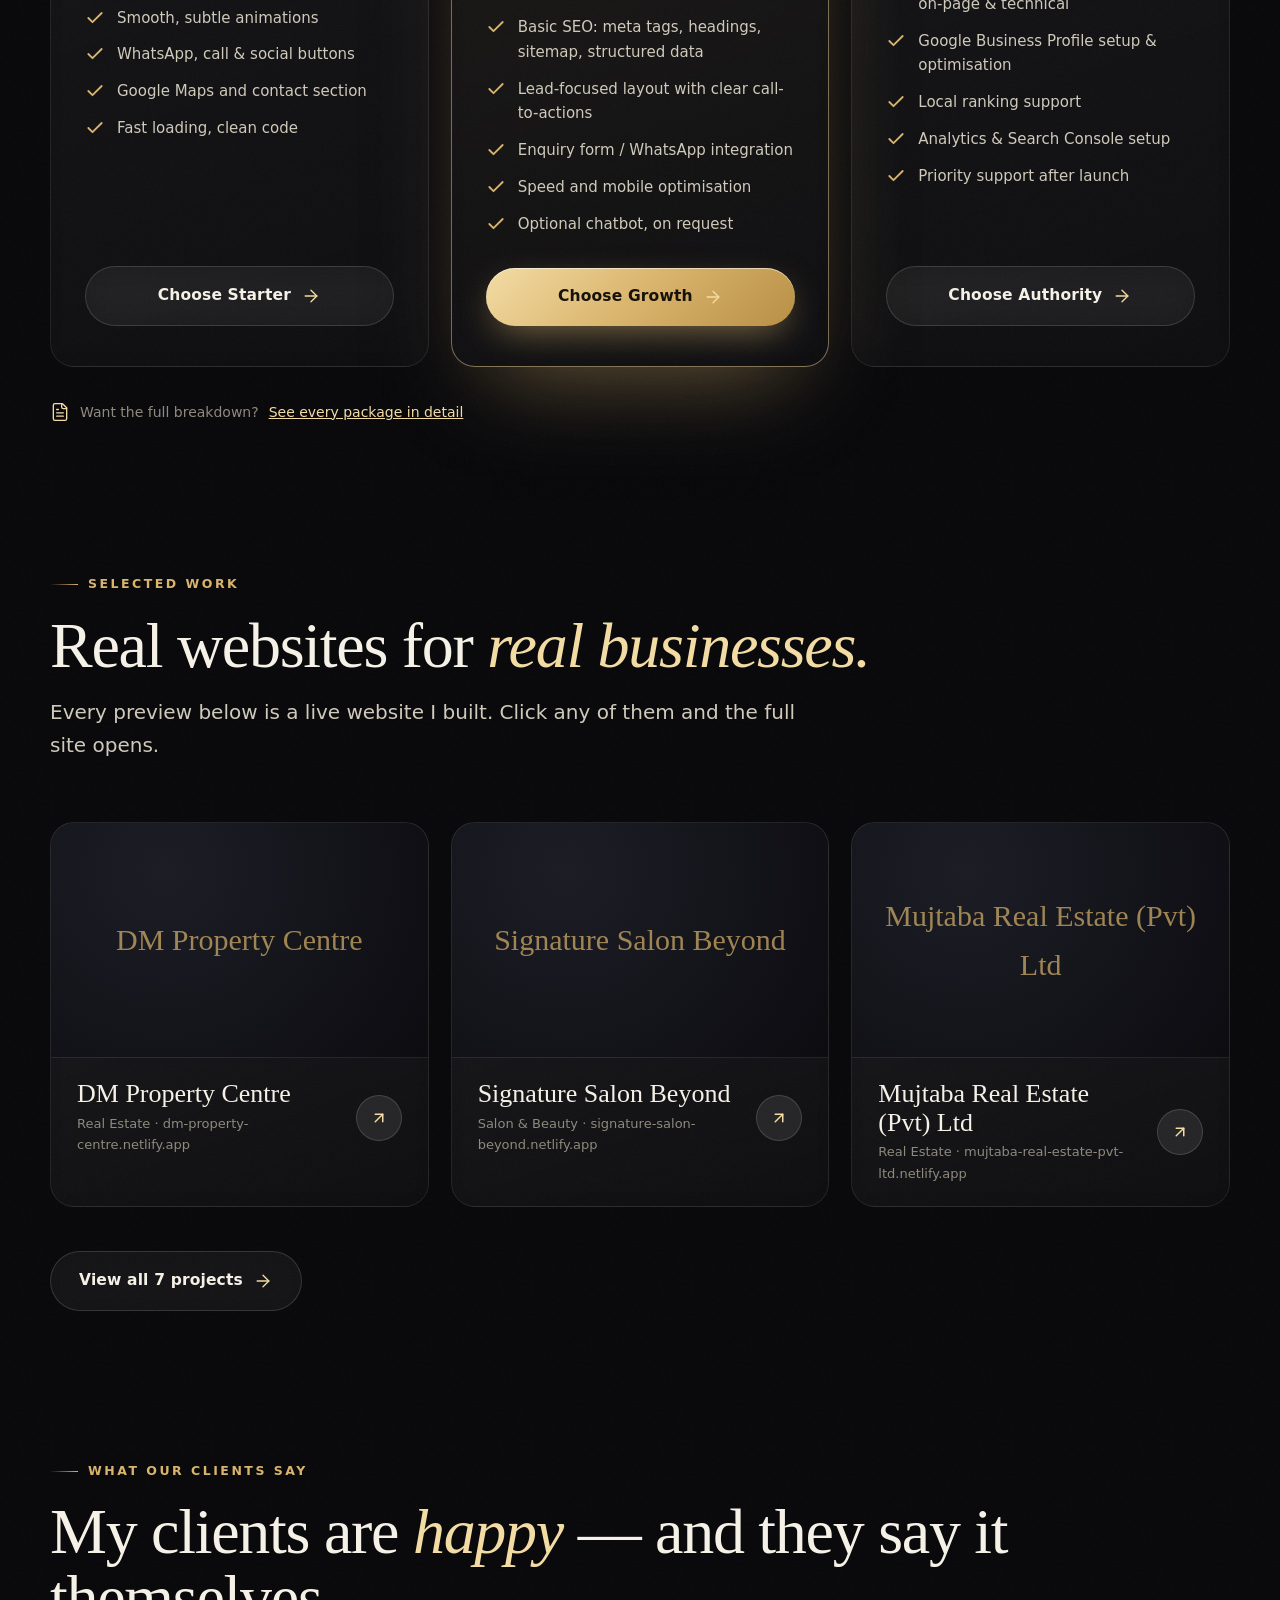
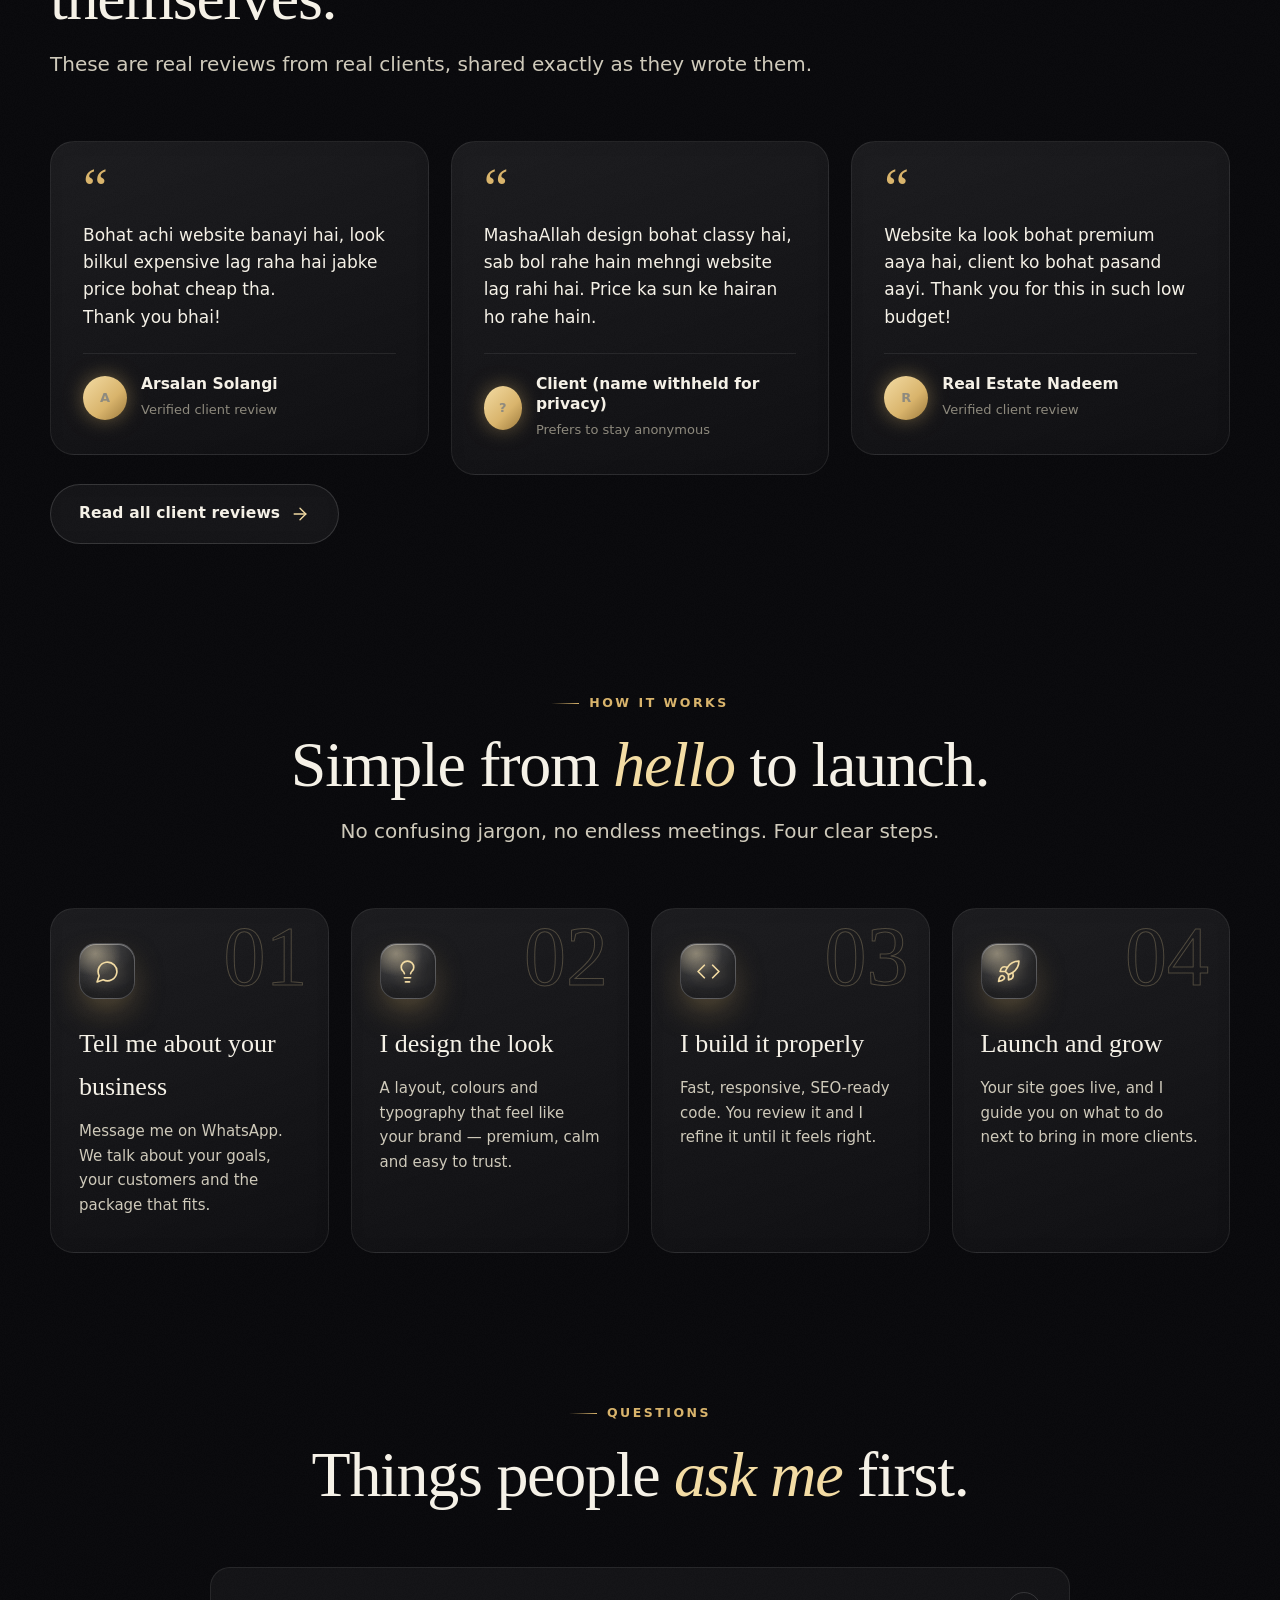
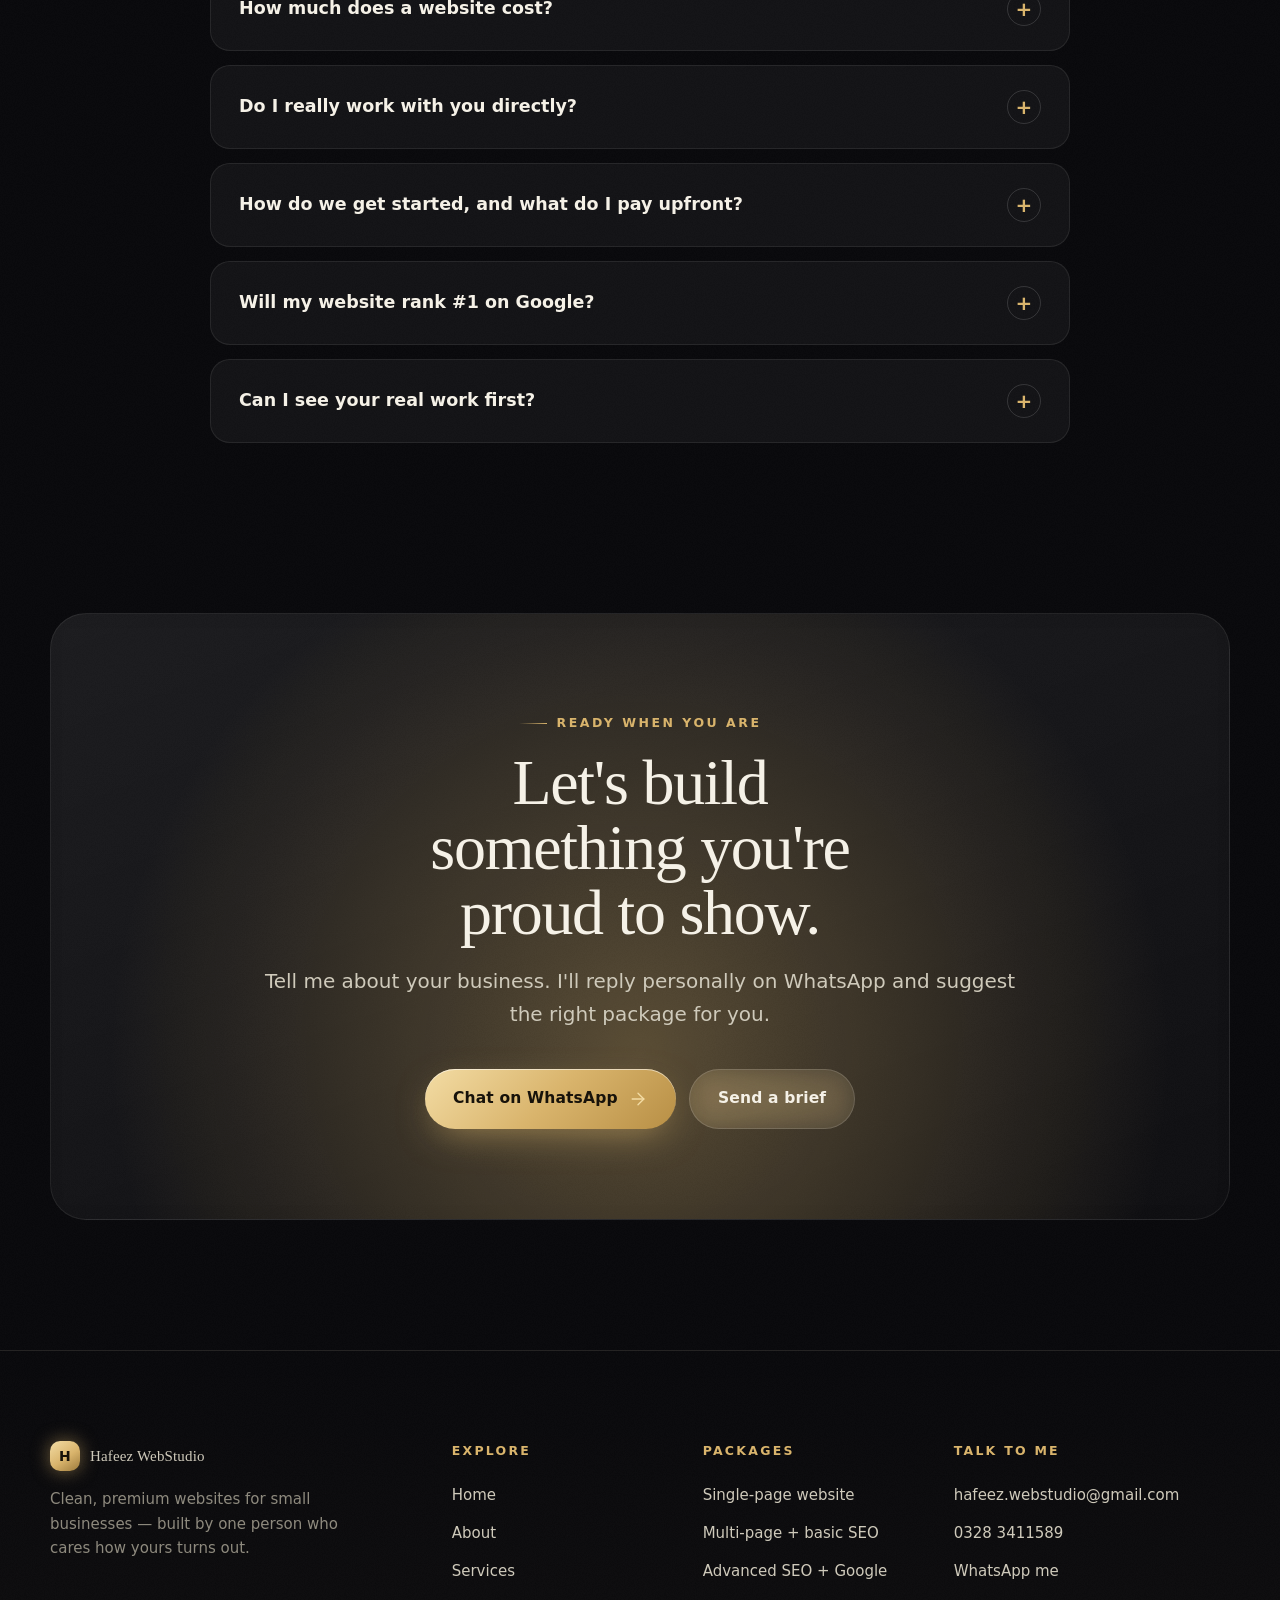
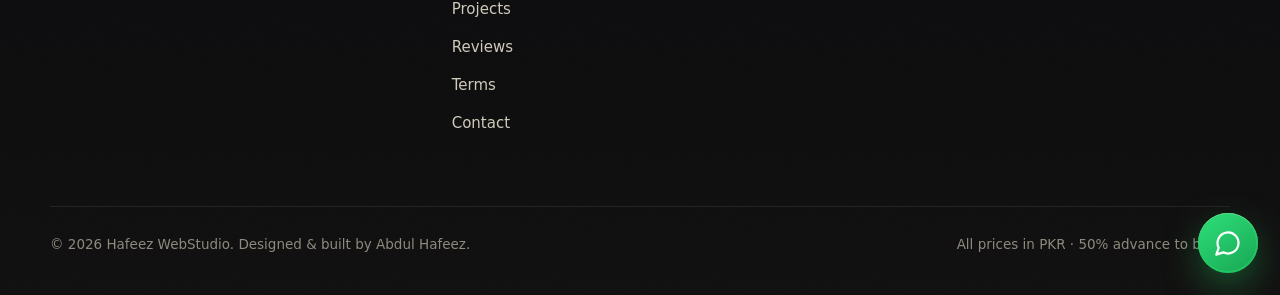
==== commit eb0303d0: "Update index.html" ====
--- a/index.html
+++ b/index.html
@@ -21,7 +21,7 @@
 <link rel="preconnect" href="https://fonts.googleapis.com">
 <link rel="preconnect" href="https://fonts.gstatic.com" crossorigin>
 <link href="https://fonts.googleapis.com/css2?family=Instrument+Serif:ital@0;1&family=Manrope:wght@400;500;600;700&display=swap" rel="stylesheet">
-<link rel="stylesheet" href="assets/style.css">
+<link rel="stylesheet" href="style.css">
 <script type="application/ld+json">{"@context": "https://schema.org", "@type": "ProfessionalService", "name": "Hafeez WebStudio", "url": "https://hafeezwebstudio.vercel.app/", "email": "hafeez.webstudio@gmail.com", "telephone": "+923283411589", "description": "Independent web developer building clean, premium, SEO-ready websites for small businesses.", "founder": {"@type": "Person", "name": "Abdul Hafeez", "jobTitle": "Web Developer"}, "priceRange": "PKR 5,000 – 25,000", "knowsAbout": ["Web design", "Website development", "Search engine optimisation", "Local SEO"]}</script><script type="application/ld+json">{"@context": "https://schema.org", "@type": "FAQPage", "mainEntity": [{"@type": "Question", "name": "How much does a website cost?", "acceptedAnswer": {"@type": "Answer", "text": "I have three packages, all priced in PKR. A single-page website is PKR 5,000 – 7,000, a multi-page website with basic SEO is PKR 8,000 – 10,000 and the full advanced SEO package with Google presence is PKR 22,000 – 25,000. The exact price within each range depends on your business and what you need."}}, {"@type": "Question", "name": "Do I really work with you directly?", "acceptedAnswer": {"@type": "Answer", "text": "Yes. I'm Abdul Hafeez, an independent solo developer. You talk to the person who designs and builds your website — no agency layers and no hand-offs."}}, {"@type": "Question", "name": "How do we get started, and what do I pay upfront?", "acceptedAnswer": {"@type": "Answer", "text": "Message me on WhatsApp with a short description of your business. Once we agree on the package, I start after a 50% advance. The remaining 50% is paid before final delivery. Full details are on the Terms page."}}, {"@type": "Question", "name": "Will my website rank #1 on Google?", "acceptedAnswer": {"@type": "Answer", "text": "Nobody can honestly promise a specific ranking. What I do is build a fast, well-structured website with SEO fundamentals in place from day one — and in the Authority package, I go much deeper to improve your visibility on Google."}}, {"@type": "Question", "name": "Can I see your real work first?", "acceptedAnswer": {"@type": "Answer", "text": "Of course. Every project on the Projects page is a live website — click any preview and the site opens. You can also read what my clients say on the Reviews page."}}]}</script>
 </head>
 <body>
@@ -179,4 +179,4 @@
 <a class="wa" href="https://wa.me/923283411589?text=Assalam%20o%20Alaikum%20Hafeez%2C%20I%27d%20like%20to%20discuss%20a%20website." target="_blank" rel="noopener" aria-label="Chat on WhatsApp"><svg viewBox="0 0 24 24"><use href="#i-msg"/></svg></a>
 <script src="assets/main.js" defer></script>
 </body>
-</html>+</html>
--- a/style.css
+++ b/style.css
@@ -0,0 +1,333 @@
+/* Hafeez WebStudio — luxury design system */
+:root{
+  --bg:#08080b;--bg-2:#0d0d12;--bg-3:#13131a;
+  --ink:#f5f1e7;--ink-2:#cfcabb;--mute:#8e8a7e;
+  --gold:#d9b46c;--gold-2:#f3dca4;--gold-3:#9c7a3c;
+  --line:rgba(255,255,255,.08);--line-2:rgba(255,255,255,.14);
+  --glass:rgba(255,255,255,.045);--glass-2:rgba(255,255,255,.085);
+  --r:24px;--ease:cubic-bezier(.16,1,.3,1);
+  --serif:'Instrument Serif',Georgia,'Times New Roman',serif;
+  --sans:'Manrope',system-ui,-apple-system,'Segoe UI',sans-serif;
+}
+*{box-sizing:border-box;margin:0;padding:0}
+html{scroll-behavior:smooth;-webkit-text-size-adjust:100%}
+body{background:var(--bg);color:var(--ink);font-family:var(--sans);font-size:17px;line-height:1.65;-webkit-font-smoothing:antialiased;overflow-x:hidden;animation:pagein .9s var(--ease) both}
+@keyframes pagein{from{opacity:0;transform:translateY(10px)}to{opacity:1;transform:none}}
+body::before{content:"";position:fixed;inset:0;z-index:-1;pointer-events:none;opacity:.5;
+  background-image:url("data:image/svg+xml;utf8,<svg xmlns='http://www.w3.org/2000/svg' width='160' height='160'><filter id='n'><feTurbulence type='fractalNoise' baseFrequency='.9' numOctaves='2' stitchTiles='stitch'/><feColorMatrix values='0 0 0 0 1 0 0 0 0 1 0 0 0 0 1 0 0 0 .05 0'/></filter><rect width='100%' height='100%' filter='url(%23n)'/></svg>")}
+a{color:inherit;text-decoration:none}
+img,svg{display:block;max-width:100%}
+button{font:inherit;color:inherit;background:none;border:0;cursor:pointer}
+::selection{background:var(--gold);color:#111}
+:focus-visible{outline:2px solid var(--gold-2);outline-offset:3px;border-radius:8px}
+.wrap{width:min(1180px,100% - 48px);margin-inline:auto}
+.sr{position:absolute;width:1px;height:1px;overflow:hidden;clip:rect(0 0 0 0)}
+.skip{position:absolute;left:-999px;top:8px;background:var(--gold);color:#111;padding:10px 16px;border-radius:10px;z-index:200}.skip:focus{left:8px}
+
+/* progress + cursor glow */
+.progress{position:fixed;top:0;left:0;right:0;height:2px;z-index:120;background:linear-gradient(90deg,var(--gold-3),var(--gold-2));transform-origin:0 50%;transform:scaleX(0)}
+.cursor-glow{position:fixed;left:0;top:0;width:520px;height:520px;margin:-260px 0 0 -260px;border-radius:50%;pointer-events:none;z-index:0;background:radial-gradient(closest-side,rgba(217,180,108,.11),transparent);opacity:0;transition:opacity .6s}
+.cursor-glow.on{opacity:1}
+
+/* nav */
+.nav{position:fixed;top:14px;left:0;right:0;z-index:100;display:flex;justify-content:center;pointer-events:none}
+.nav-in{pointer-events:auto;display:flex;align-items:center;gap:6px;padding:8px 10px 8px 20px;border-radius:999px;background:rgba(14,14,19,.5);border:1px solid var(--line);backdrop-filter:saturate(180%) blur(22px);-webkit-backdrop-filter:saturate(180%) blur(22px);transition:background .5s var(--ease),box-shadow .5s var(--ease),border-color .5s;max-width:calc(100% - 24px)}
+.nav.sc .nav-in{background:rgba(10,10,14,.78);box-shadow:0 18px 50px -18px rgba(0,0,0,.8);border-color:var(--line-2)}
+.brand{display:flex;align-items:center;gap:10px;font-family:var(--serif);font-size:22px;letter-spacing:.01em;margin-right:14px;white-space:nowrap}
+.brand b{display:grid;place-items:center;width:30px;height:30px;border-radius:10px;font:600 14px var(--sans);color:#16120a;background:linear-gradient(145deg,var(--gold-2),var(--gold) 55%,var(--gold-3));box-shadow:0 0 18px rgba(217,180,108,.5)}
+.links{display:flex;gap:2px}
+.links a{padding:9px 14px;border-radius:999px;font-size:14px;font-weight:500;color:var(--ink-2);transition:color .3s,background .3s}
+.links a:hover{color:var(--ink);background:var(--glass-2)}
+.links a[aria-current=page]{color:var(--ink);background:var(--glass-2)}
+.nav .btn{padding:10px 18px;font-size:14px;margin-left:6px}
+.burger{display:none;width:42px;height:42px;border-radius:50%;place-items:center;background:var(--glass-2)}
+.burger svg{width:20px;height:20px;stroke:var(--ink);fill:none;stroke-width:1.8;stroke-linecap:round}
+
+/* buttons */
+.btn{display:inline-flex;align-items:center;justify-content:center;gap:10px;padding:16px 28px;border-radius:999px;font-weight:600;font-size:15.5px;letter-spacing:.01em;position:relative;transition:transform .5s var(--ease),box-shadow .5s var(--ease),background .4s;will-change:transform;white-space:nowrap}
+.btn svg{width:18px;height:18px;stroke:currentColor;fill:none;stroke-width:2;stroke-linecap:round;stroke-linejoin:round;transition:transform .5s var(--ease)}
+.btn:hover svg{transform:translateX(4px)}
+.btn-gold{color:#17120a;background:linear-gradient(135deg,var(--gold-2),var(--gold) 50%,#b88f45);box-shadow:0 12px 36px -10px rgba(217,180,108,.6),inset 0 1px 0 rgba(255,255,255,.55)}
+.btn-gold:hover{box-shadow:0 18px 48px -8px rgba(217,180,108,.8),inset 0 1px 0 rgba(255,255,255,.6)}
+.btn-ghost{background:var(--glass);border:1px solid var(--line-2);backdrop-filter:blur(14px);color:var(--ink)}
+.btn-ghost:hover{background:var(--glass-2);border-color:rgba(243,220,164,.4)}
+
+/* type */
+.eyebrow{display:inline-flex;align-items:center;gap:10px;font-size:12.5px;font-weight:600;letter-spacing:.2em;text-transform:uppercase;color:var(--gold)}
+.eyebrow::before{content:"";width:28px;height:1px;background:linear-gradient(90deg,transparent,var(--gold))}
+.h1,.h2,.h3{font-family:var(--serif);font-weight:400;letter-spacing:-.02em;line-height:1.02}
+.h1{font-size:clamp(46px,8.2vw,108px);letter-spacing:-.035em;line-height:.96}
+.h1.sm{font-size:clamp(42px,6.6vw,84px)}
+.h2{font-size:clamp(36px,5.2vw,64px)}
+.h3{font-size:28px;line-height:1.1}
+em{font-style:italic;color:var(--gold-2)}
+.gt{background:linear-gradient(120deg,var(--gold-2),var(--gold) 45%,#fff3d1 70%,var(--gold));-webkit-background-clip:text;background-clip:text;color:transparent;font-style:italic;background-size:200% 100%;animation:shine 7s linear infinite}
+@keyframes shine{to{background-position:-200% 0}}
+.lead{font-size:clamp(17px,1.6vw,20px);color:var(--ink-2);max-width:60ch}
+.mute{color:var(--mute)}
+section{position:relative;padding:130px 0}
+.sh{margin-bottom:60px;display:grid;gap:18px}
+.sh.c{text-align:center;justify-items:center}
+.sh.c .lead{margin-inline:auto}
+
+/* hero */
+.hero{min-height:100svh;padding:150px 0 90px;display:flex;align-items:center;overflow:hidden}
+.hero-grid{display:grid;grid-template-columns:1.05fr .95fr;gap:60px;align-items:center}
+.hero .lead{margin:28px 0 38px}
+.hero-cta{display:flex;gap:14px;flex-wrap:wrap}
+.hero-meta{display:flex;gap:28px;margin-top:46px;flex-wrap:wrap;color:var(--mute);font-size:14px}
+.hero-meta span{display:flex;align-items:center;gap:8px}
+.hero-meta svg{width:16px;height:16px;stroke:var(--gold);fill:none;stroke-width:2;stroke-linecap:round;stroke-linejoin:round}
+.aurora{position:absolute;inset:0;overflow:hidden;z-index:-1;pointer-events:none}
+.aurora i{position:absolute;border-radius:50%;filter:blur(90px);opacity:.5;animation:float 16s ease-in-out infinite}
+.aurora i:nth-child(1){width:560px;height:560px;left:-120px;top:-100px;background:radial-gradient(circle,rgba(217,180,108,.38),transparent 70%)}
+.aurora i:nth-child(2){width:520px;height:520px;right:-120px;top:20%;background:radial-gradient(circle,rgba(156,122,60,.35),transparent 70%);animation-delay:-6s}
+.aurora i:nth-child(3){width:420px;height:420px;left:35%;bottom:-160px;background:radial-gradient(circle,rgba(243,220,164,.16),transparent 70%);animation-delay:-11s}
+@keyframes float{50%{transform:translate3d(40px,-30px,0) scale(1.08)}}
+.aurora::after{content:"";position:absolute;inset:0;background-image:linear-gradient(var(--line) 1px,transparent 1px),linear-gradient(90deg,var(--line) 1px,transparent 1px);background-size:80px 80px;-webkit-mask-image:radial-gradient(70% 60% at 50% 40%,#000,transparent);mask-image:radial-gradient(70% 60% at 50% 40%,#000,transparent);opacity:.5}
+.hero .h1{font-size:clamp(44px,5.7vw,88px)}
+.line-mask{display:block;overflow:hidden;padding-bottom:.1em;white-space:nowrap}
+.line-mask>span{display:block;transform:translateY(110%);animation:rise 1.1s var(--ease) forwards;animation-delay:calc(var(--i)*.12s + .2s)}
+@keyframes rise{to{transform:none}}
+
+/* browser mockup */
+.stage{position:relative;perspective:1400px}
+.browser{position:relative;border-radius:22px;background:#0b0b10;border:1px solid var(--line-2);box-shadow:0 60px 120px -30px rgba(0,0,0,.9),0 0 0 1px rgba(0,0,0,.5),0 0 90px -20px rgba(217,180,108,.35);overflow:hidden;transform:rotateY(-9deg) rotateX(4deg);transition:transform .8s var(--ease);transform-style:preserve-3d}
+.browser-bar{display:flex;align-items:center;gap:8px;padding:12px 16px;background:linear-gradient(180deg,rgba(255,255,255,.07),rgba(255,255,255,.02));border-bottom:1px solid var(--line)}
+.browser-bar i{width:11px;height:11px;border-radius:50%;background:#3a3a42}
+.browser-bar i:nth-child(1){background:#ff6058}.browser-bar i:nth-child(2){background:#ffbd2e}.browser-bar i:nth-child(3){background:#28c941}
+.url{flex:1;margin-left:12px;padding:5px 14px;border-radius:999px;background:rgba(255,255,255,.06);font-size:12.5px;color:var(--ink-2);white-space:nowrap;overflow:hidden;text-overflow:ellipsis;text-align:center}
+.screen{position:relative;aspect-ratio:16/10;background:radial-gradient(circle at 30% 20%,#1a1a22,#0b0b10);overflow:hidden}
+.layer{position:absolute;inset:0;opacity:0;transition:opacity 1.2s var(--ease)}
+.layer.on{opacity:1}
+.fl{position:absolute;display:flex;align-items:center;gap:10px;padding:10px 16px 10px 10px;border-radius:16px;background:rgba(18,18,24,.62);border:1px solid var(--line-2);backdrop-filter:blur(18px);-webkit-backdrop-filter:blur(18px);font-size:13.5px;font-weight:600;box-shadow:0 24px 50px -16px rgba(0,0,0,.8);animation:bob 6s ease-in-out infinite;z-index:3}
+.fl .ico{width:36px;height:36px;border-radius:11px}.fl .ico svg{width:18px;height:18px}
+.fl.a{left:-34px;top:14%}.fl.b{right:-24px;top:46%;animation-delay:-2s}.fl.c{left:6%;bottom:-26px;animation-delay:-4s}
+@keyframes bob{50%{transform:translateY(-12px)}}
+
+/* iframe preview */
+.pv{position:relative;aspect-ratio:16/10;overflow:hidden;background:radial-gradient(circle at 30% 20%,#1d1d26,#0c0c11)}
+.pv .fb{position:absolute;inset:0;display:grid;place-items:center;font-family:var(--serif);font-size:30px;color:var(--gold);text-align:center;padding:20px;opacity:.7}
+.pv iframe{position:absolute;left:0;top:0;width:1280px;height:800px;border:0;transform-origin:0 0;background:#fff;opacity:0;transition:opacity .9s var(--ease);pointer-events:none}
+.pv iframe.ld{opacity:1}
+.pv .hit{position:absolute;inset:0;z-index:2}
+
+/* glass + icons */
+.glass{position:relative;border-radius:var(--r);background:linear-gradient(160deg,rgba(255,255,255,.07),rgba(255,255,255,.02));border:1px solid var(--line);backdrop-filter:blur(16px);-webkit-backdrop-filter:blur(16px);overflow:hidden;transition:transform .7s var(--ease),border-color .5s,box-shadow .7s var(--ease)}
+.glass::before{content:"";position:absolute;inset:0;pointer-events:none;opacity:0;transition:opacity .5s;background:radial-gradient(420px circle at var(--mx,50%) var(--my,50%),rgba(243,220,164,.13),transparent 60%)}
+.glass:hover::before{opacity:1}
+.glass:hover{border-color:rgba(243,220,164,.28)}
+.ico{position:relative;flex:none;width:56px;height:56px;border-radius:17px;display:grid;place-items:center;background:linear-gradient(145deg,rgba(255,255,255,.2),rgba(255,255,255,.03) 60%);border:1px solid rgba(255,255,255,.16);box-shadow:inset 0 1px 0 rgba(255,255,255,.35),inset 0 -10px 18px rgba(0,0,0,.25),0 14px 34px -10px rgba(217,180,108,.55);backdrop-filter:blur(12px);-webkit-backdrop-filter:blur(12px)}
+.ico::after{content:"";position:absolute;inset:0;border-radius:inherit;background:radial-gradient(70% 60% at 28% 18%,rgba(255,236,190,.4),transparent 70%);pointer-events:none}
+.ico svg,svg.i{width:25px;height:25px;stroke:var(--gold-2);fill:none;stroke-width:1.6;stroke-linecap:round;stroke-linejoin:round;filter:drop-shadow(0 0 7px rgba(243,220,164,.65));position:relative;z-index:1}
+svg.i{width:20px;height:20px;display:inline-block;filter:none}
+.glass:hover .ico{box-shadow:inset 0 1px 0 rgba(255,255,255,.4),inset 0 -10px 18px rgba(0,0,0,.25),0 18px 44px -8px rgba(217,180,108,.85)}
+
+.grid{display:grid;gap:22px}
+.g3{grid-template-columns:repeat(3,1fr)}.g2{grid-template-columns:repeat(2,1fr)}
+.card{padding:34px}
+.card .ico{margin-bottom:26px}
+.card h3{font-family:var(--serif);font-weight:400;font-size:27px;line-height:1.1;margin-bottom:12px}
+.card p{color:var(--ink-2);font-size:15.5px}
+
+/* marquee */
+.marquee{padding:34px 0;border-block:1px solid var(--line);overflow:hidden;background:linear-gradient(90deg,var(--bg),transparent 10%,transparent 90%,var(--bg))}
+.mq{display:flex;gap:56px;width:max-content;animation:mq 38s linear infinite}
+.mq span{font-family:var(--serif);font-size:30px;color:var(--ink-2);display:flex;align-items:center;gap:56px;white-space:nowrap}
+.mq span::after{content:"✦";font-size:14px;color:var(--gold)}
+@keyframes mq{to{transform:translateX(-50%)}}
+
+/* tiers */
+.tiers{align-items:stretch}
+.tier{padding:40px 34px;display:flex;flex-direction:column}
+.tier.rec{border-color:rgba(243,220,164,.45);background:linear-gradient(160deg,rgba(217,180,108,.14),rgba(255,255,255,.02));box-shadow:0 40px 90px -40px rgba(217,180,108,.5)}
+.tag{position:absolute;top:22px;right:22px;font-size:11.5px;font-weight:700;letter-spacing:.14em;text-transform:uppercase;padding:6px 12px;border-radius:999px;color:#17120a;background:linear-gradient(135deg,var(--gold-2),var(--gold))}
+.tier .n{font-size:12.5px;letter-spacing:.2em;text-transform:uppercase;color:var(--gold);font-weight:700;margin:22px 0 8px}
+.tier h3{font-family:var(--serif);font-weight:400;font-size:34px;line-height:1.05}
+.price{margin:22px 0 4px;font-family:var(--serif);font-size:40px;line-height:1;letter-spacing:-.02em}
+.price small{font-family:var(--sans);font-size:14px;color:var(--mute);letter-spacing:0;margin-right:6px}
+.tier .sub{color:var(--mute);font-size:13.5px;margin-bottom:22px}
+.tier .desc{color:var(--ink-2);font-size:15.5px;margin-bottom:24px}
+.tier .best{font-size:14px;color:var(--ink-2);padding:14px 16px;border-radius:14px;background:rgba(255,255,255,.04);border:1px solid var(--line);margin-bottom:24px}
+.tier .best b{color:var(--gold-2);font-weight:600}
+.ticks{list-style:none;display:grid;gap:12px;margin-bottom:32px}
+.ticks li{display:flex;gap:12px;font-size:15px;color:var(--ink-2)}
+.ticks svg{flex:none;width:20px;height:20px;margin-top:2px;stroke:var(--gold);fill:none;stroke-width:2.2;stroke-linecap:round;stroke-linejoin:round}
+.tier .btn{margin-top:auto}
+
+/* table */
+.tbl{overflow-x:auto;border-radius:var(--r)}
+.tbl table{width:100%;min-width:640px;border-collapse:collapse;font-size:15px}
+.tbl th,.tbl td{padding:18px 22px;text-align:center;border-bottom:1px solid var(--line)}
+.tbl th:first-child,.tbl td:first-child{text-align:left;color:var(--ink-2)}
+.tbl th{font-family:var(--serif);font-weight:400;font-size:22px;color:var(--ink)}
+.tbl tr:last-child td{border-bottom:0}
+.tbl .y{color:var(--gold)}.tbl .no{color:#4a4a52}
+
+/* projects */
+.filters{display:flex;gap:10px;flex-wrap:wrap;margin-bottom:40px}
+.chip{padding:10px 20px;border-radius:999px;border:1px solid var(--line-2);background:var(--glass);font-size:14px;font-weight:600;color:var(--ink-2);transition:all .4s var(--ease)}
+.chip:hover{color:var(--ink);border-color:rgba(243,220,164,.4)}
+.chip.on{color:#17120a;background:linear-gradient(135deg,var(--gold-2),var(--gold));border-color:transparent}
+.proj{transform-style:preserve-3d}
+.proj .pv{border-bottom:1px solid var(--line)}
+.proj .meta{display:flex;justify-content:space-between;align-items:center;gap:14px;padding:22px 26px}
+.proj h3{font-family:var(--serif);font-weight:400;font-size:26px;line-height:1.1}
+.proj small{display:block;color:var(--mute);font-size:13px;margin-top:4px}
+.proj .go{flex:none;width:46px;height:46px;border-radius:50%;display:grid;place-items:center;border:1px solid var(--line-2);background:var(--glass-2);transition:all .5s var(--ease)}
+.proj .go svg{width:18px;height:18px;stroke:var(--gold-2);fill:none;stroke-width:2;stroke-linecap:round;stroke-linejoin:round}
+.proj:hover .go{background:var(--gold);transform:rotate(45deg)}
+.proj:hover .go svg{stroke:#17120a}
+.proj.hide{display:none}
+.hint{display:flex;align-items:center;gap:10px;color:var(--mute);font-size:14px;margin-top:34px}
+
+/* reviews */
+.rv{padding:32px;display:flex;flex-direction:column;gap:22px;break-inside:avoid;margin-bottom:22px}
+.cols{columns:3;column-gap:22px}
+.rv .q{font-family:var(--serif);font-size:56px;line-height:.5;height:26px;color:var(--gold)}
+.rv p{font-size:17px;line-height:1.6;color:var(--ink)}
+.rv .who{display:flex;align-items:center;gap:14px;padding-top:20px;border-top:1px solid var(--line)}
+.av{width:44px;height:44px;border-radius:50%;display:grid;place-items:center;font-weight:700;color:#17120a;background:linear-gradient(135deg,var(--gold-2),var(--gold) 60%,var(--gold-3));box-shadow:0 0 22px -4px rgba(217,180,108,.7)}
+.who b{display:block;font-weight:600;font-size:15.5px;line-height:1.3}
+.who span{font-size:13px;color:var(--mute)}
+.note{display:flex;gap:16px;align-items:center;padding:20px 26px;border-radius:18px;border:1px solid var(--line);background:var(--glass);color:var(--ink-2);font-size:15px}
+
+/* stats */
+.stats{display:grid;grid-template-columns:repeat(4,1fr);gap:22px}
+.stat{padding:30px;text-align:left}
+.stat b{display:block;font-family:var(--serif);font-weight:400;font-size:64px;line-height:1;letter-spacing:-.03em;background:linear-gradient(120deg,var(--gold-2),var(--gold));-webkit-background-clip:text;background-clip:text;color:transparent}
+.stat span{color:var(--ink-2);font-size:14.5px}
+
+/* process */
+.steps{counter-reset:s;display:grid;grid-template-columns:repeat(4,1fr);gap:22px}
+.step{padding:34px 28px}
+.step::after{counter-increment:s;content:"0" counter(s);position:absolute;right:20px;top:6px;font-family:var(--serif);font-size:84px;line-height:1;color:transparent;-webkit-text-stroke:1px rgba(243,220,164,.25)}
+.step .ico{margin-bottom:24px}
+.step h3{font-family:var(--serif);font-weight:400;font-size:26px;margin-bottom:10px}
+.step p{color:var(--ink-2);font-size:15px}
+
+/* faq */
+.faq{display:grid;gap:14px;max-width:860px;margin-inline:auto}
+.faq details{border-radius:20px;border:1px solid var(--line);background:var(--glass);padding:0 28px;transition:border-color .4s,background .4s}
+.faq details[open]{border-color:rgba(243,220,164,.3);background:var(--glass-2)}
+.faq summary{list-style:none;cursor:pointer;display:flex;justify-content:space-between;align-items:center;gap:20px;padding:24px 0;font-weight:600;font-size:17.5px}
+.faq summary::-webkit-details-marker{display:none}
+.faq summary::after{content:"+";flex:none;width:32px;height:32px;border-radius:50%;display:grid;place-items:center;font-size:20px;color:var(--gold);border:1px solid var(--line-2);transition:transform .5s var(--ease)}
+.faq details[open] summary::after{transform:rotate(135deg)}
+.faq details p{padding:0 0 26px;color:var(--ink-2);max-width:66ch}
+
+/* cta */
+.cta{padding:90px 40px;text-align:center;border-radius:36px;overflow:hidden}
+.cta::after{content:"";position:absolute;left:50%;bottom:-60%;width:90%;aspect-ratio:1;transform:translateX(-50%);background:radial-gradient(closest-side,rgba(217,180,108,.35),transparent);pointer-events:none}
+.cta>*{position:relative;z-index:1}
+.cta .h2{margin:16px auto 20px;max-width:16ch}
+.cta .lead{margin:0 auto 38px}
+.cta-btns{display:flex;gap:14px;justify-content:center;flex-wrap:wrap}
+
+/* inner hero */
+.phero{padding:190px 0 70px;overflow:hidden}
+.phero .lead{margin-top:26px}
+.phero .h1{margin-top:18px}
+
+/* about */
+.split{display:grid;grid-template-columns:.9fr 1.1fr;gap:70px;align-items:start}
+.prose p{color:var(--ink-2);margin-bottom:20px;font-size:17.5px}
+.prose p:first-child{font-size:21px;color:var(--ink);font-family:var(--serif);line-height:1.4}
+.portrait{aspect-ratio:4/5;border-radius:30px;position:relative;display:grid;place-items:center;text-align:center;padding:30px;background:radial-gradient(80% 60% at 30% 15%,rgba(243,220,164,.3),transparent 60%),linear-gradient(160deg,#17171f,#0c0c11)}
+.portrait .mono{font-family:var(--serif);font-size:clamp(110px,16vw,190px);line-height:1;background:linear-gradient(140deg,var(--gold-2),var(--gold) 50%,var(--gold-3));-webkit-background-clip:text;background-clip:text;color:transparent;filter:drop-shadow(0 0 40px rgba(217,180,108,.35))}
+.portrait p{color:var(--ink-2);margin-top:6px;font-size:15px}
+.portrait .age{position:absolute;left:20px;bottom:20px;right:20px;display:flex;justify-content:space-between;font-size:13px;color:var(--mute);letter-spacing:.14em;text-transform:uppercase}
+
+/* terms */
+.terms{display:grid;grid-template-columns:260px 1fr;gap:60px;align-items:start}
+.toc{position:sticky;top:110px;display:grid;gap:4px;padding:14px;border-radius:20px;border:1px solid var(--line);background:var(--glass)}
+.toc a{padding:10px 14px;border-radius:12px;font-size:14.5px;color:var(--ink-2);transition:all .3s}
+.toc a:hover{background:var(--glass-2);color:var(--ink)}
+.clause{padding:36px 0;border-bottom:1px solid var(--line);scroll-margin-top:110px}
+.clause:first-child{padding-top:0}
+.clause h2{font-family:var(--serif);font-weight:400;font-size:34px;line-height:1.1;margin-bottom:16px;display:flex;gap:14px;align-items:baseline}
+.clause h2 span{font-size:15px;font-family:var(--sans);color:var(--gold);letter-spacing:.14em}
+.clause p,.clause li{color:var(--ink-2);font-size:16.5px}
+.clause ul{margin:12px 0 0 20px;display:grid;gap:8px}
+.clause li::marker{color:var(--gold)}
+.callout{margin:18px 0 0;padding:24px 28px;border-radius:20px;border:1px solid rgba(243,220,164,.35);background:linear-gradient(160deg,rgba(217,180,108,.14),rgba(255,255,255,.02))}
+.callout b{color:var(--gold-2)}
+.callout p{color:var(--ink)}
+
+/* contact */
+.cgrid{display:grid;grid-template-columns:.85fr 1.15fr;gap:30px;align-items:start}
+.cinfo{display:grid;gap:18px}
+.ci{display:flex;gap:20px;align-items:center;padding:24px}
+.ci b{display:block;font-size:12.5px;letter-spacing:.16em;text-transform:uppercase;color:var(--mute);font-weight:600;margin-bottom:2px}
+.ci span{font-size:18px;font-weight:500;word-break:break-word}
+.form{padding:40px;display:grid;gap:20px}
+.form label{display:grid;gap:8px;font-size:13px;font-weight:600;letter-spacing:.1em;text-transform:uppercase;color:var(--ink-2)}
+.form input,.form select,.form textarea{font:500 16px var(--sans);letter-spacing:0;text-transform:none;color:var(--ink);padding:16px 18px;border-radius:16px;background:rgba(255,255,255,.04);border:1px solid var(--line-2);outline:0;transition:border-color .3s,background .3s,box-shadow .3s;width:100%}
+.form select option{background:#14141a}
+.form textarea{min-height:130px;resize:vertical}
+.form input:focus,.form select:focus,.form textarea:focus{border-color:var(--gold);background:rgba(255,255,255,.07);box-shadow:0 0 0 4px rgba(217,180,108,.14)}
+.row2{display:grid;grid-template-columns:1fr 1fr;gap:20px}
+.fine{font-size:13.5px;color:var(--mute)}
+
+/* footer */
+footer{padding:90px 0 40px;border-top:1px solid var(--line);background:linear-gradient(180deg,transparent,rgba(217,180,108,.04))}
+.fg{display:grid;grid-template-columns:1.4fr .8fr .8fr 1.1fr;gap:50px}
+.fg h4{font-size:12.5px;letter-spacing:.18em;text-transform:uppercase;color:var(--gold);margin-bottom:18px;font-weight:700}
+.fg ul{list-style:none;display:grid;gap:10px}
+.fg a{color:var(--ink-2);font-size:15px;transition:color .3s}
+.fg a:hover{color:var(--gold-2)}
+.fg p{color:var(--mute);font-size:15px;max-width:34ch;margin-top:16px}
+.legal{margin-top:70px;padding-top:26px;border-top:1px solid var(--line);display:flex;justify-content:space-between;gap:20px;flex-wrap:wrap;color:var(--mute);font-size:13.5px}
+
+.wa{position:fixed;right:22px;bottom:22px;z-index:90;width:60px;height:60px;border-radius:50%;display:grid;place-items:center;background:linear-gradient(145deg,#2fe07a,#17a553);box-shadow:0 14px 40px -8px rgba(37,211,102,.6),inset 0 1px 0 rgba(255,255,255,.5);transition:transform .5s var(--ease)}
+.wa:hover{transform:scale(1.1) rotate(-6deg)}
+.wa svg{width:28px;height:28px;stroke:#fff;fill:none;stroke-width:1.9;stroke-linecap:round;stroke-linejoin:round}
+.wa::before{content:"";position:absolute;inset:0;border-radius:50%;border:2px solid rgba(37,211,102,.6);animation:ping 2.6s ease-out infinite}
+@keyframes ping{to{transform:scale(1.7);opacity:0}}
+
+/* reveal */
+.js [data-r]{opacity:0;transform:translateY(34px) scale(.985);filter:blur(10px);transition:opacity 1.1s var(--ease),transform 1.1s var(--ease),filter 1.1s var(--ease);transition-delay:calc(var(--d,0)*90ms)}
+.js [data-r].in{opacity:1;transform:none;filter:none}
+
+/* 404 */
+.nf{min-height:100svh;display:grid;place-items:center;text-align:center;padding:120px 0 60px}
+.nf .big{font-family:var(--serif);font-size:clamp(120px,24vw,280px);line-height:.9;background:linear-gradient(140deg,var(--gold-2),var(--gold) 50%,var(--gold-3));-webkit-background-clip:text;background-clip:text;color:transparent}
+
+/* responsive */
+@media(max-width:1020px){
+  .hero-grid,.split,.cgrid,.terms{grid-template-columns:1fr}
+  .stage{max-width:620px;margin-inline:auto;width:100%}
+  .browser{transform:none}
+  .g3{grid-template-columns:1fr 1fr}
+  .steps,.stats{grid-template-columns:1fr 1fr}
+  .cols{columns:2}
+  .fg{grid-template-columns:1fr 1fr}
+  .toc{position:static}
+  .portrait{max-width:420px}
+}
+@media(max-width:860px){
+  .burger{display:grid}
+  .links{position:fixed;inset:76px 12px auto 12px;flex-direction:column;padding:12px;border-radius:26px;background:rgba(12,12,17,.96);border:1px solid var(--line-2);backdrop-filter:blur(24px);-webkit-backdrop-filter:blur(24px);opacity:0;visibility:hidden;transform:translateY(-10px) scale(.98);transition:all .5s var(--ease);pointer-events:none}
+  .links.open{opacity:1;visibility:visible;transform:none;pointer-events:auto}
+  .links a{padding:16px 18px;font-size:17px}
+  .nav .btn{display:none}
+  .nav-in{width:calc(100% - 24px);justify-content:space-between}
+}
+@media(max-width:680px){
+  body{font-size:16px}
+  section{padding:84px 0}
+  .g3,.g2,.steps,.stats,.row2,.fg{grid-template-columns:1fr}
+  .cols{columns:1}
+  .hero{padding-top:130px}
+  .fl.a{left:-6px}.fl.b{right:-6px}
+  .card,.tier,.form{padding:28px 24px}
+  .cta{padding:64px 24px;border-radius:28px}
+  .phero{padding-top:150px}
+  .stat b{font-size:52px}
+  .legal{flex-direction:column}
+}
+@media(prefers-reduced-motion:reduce){
+  *,*::before,*::after{animation-duration:.01ms!important;animation-iteration-count:1!important;transition-duration:.01ms!important}
+  .js [data-r]{opacity:1;transform:none;filter:none}
+  .line-mask>span{transform:none}
+}
